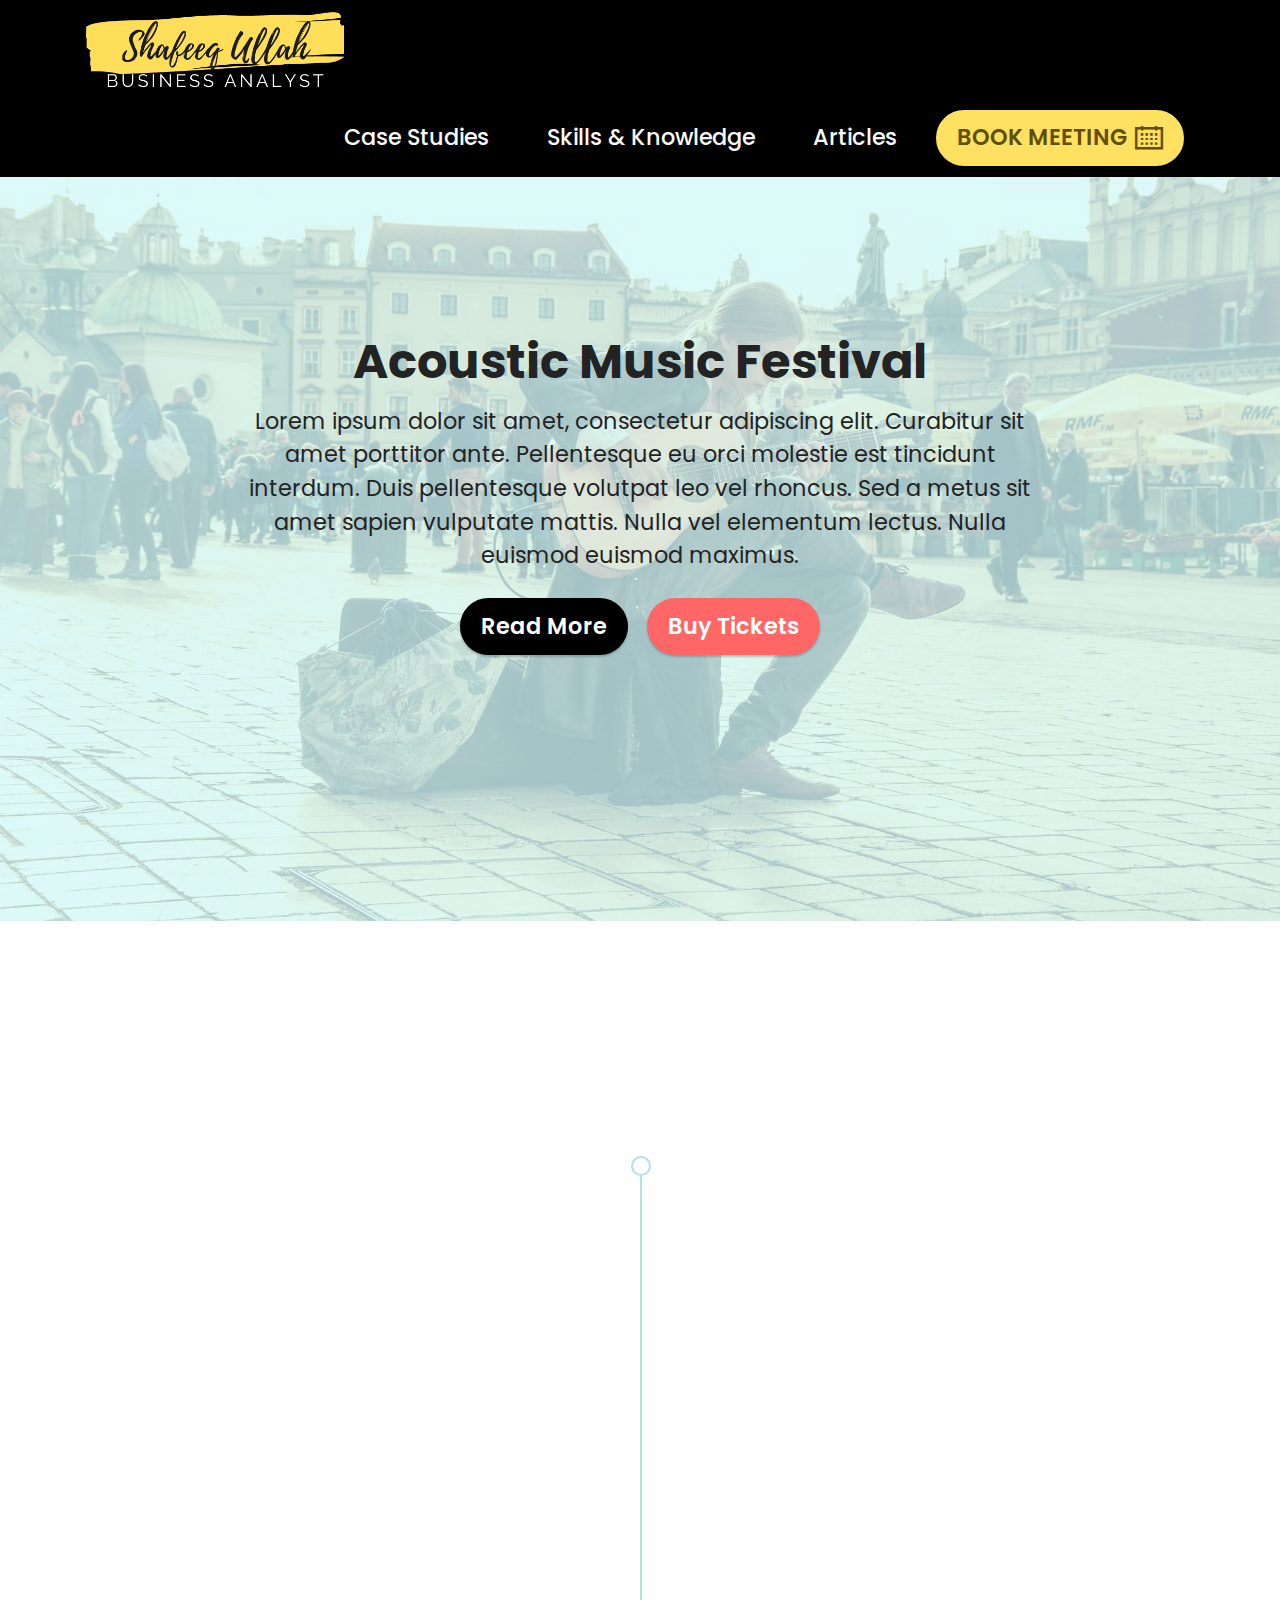
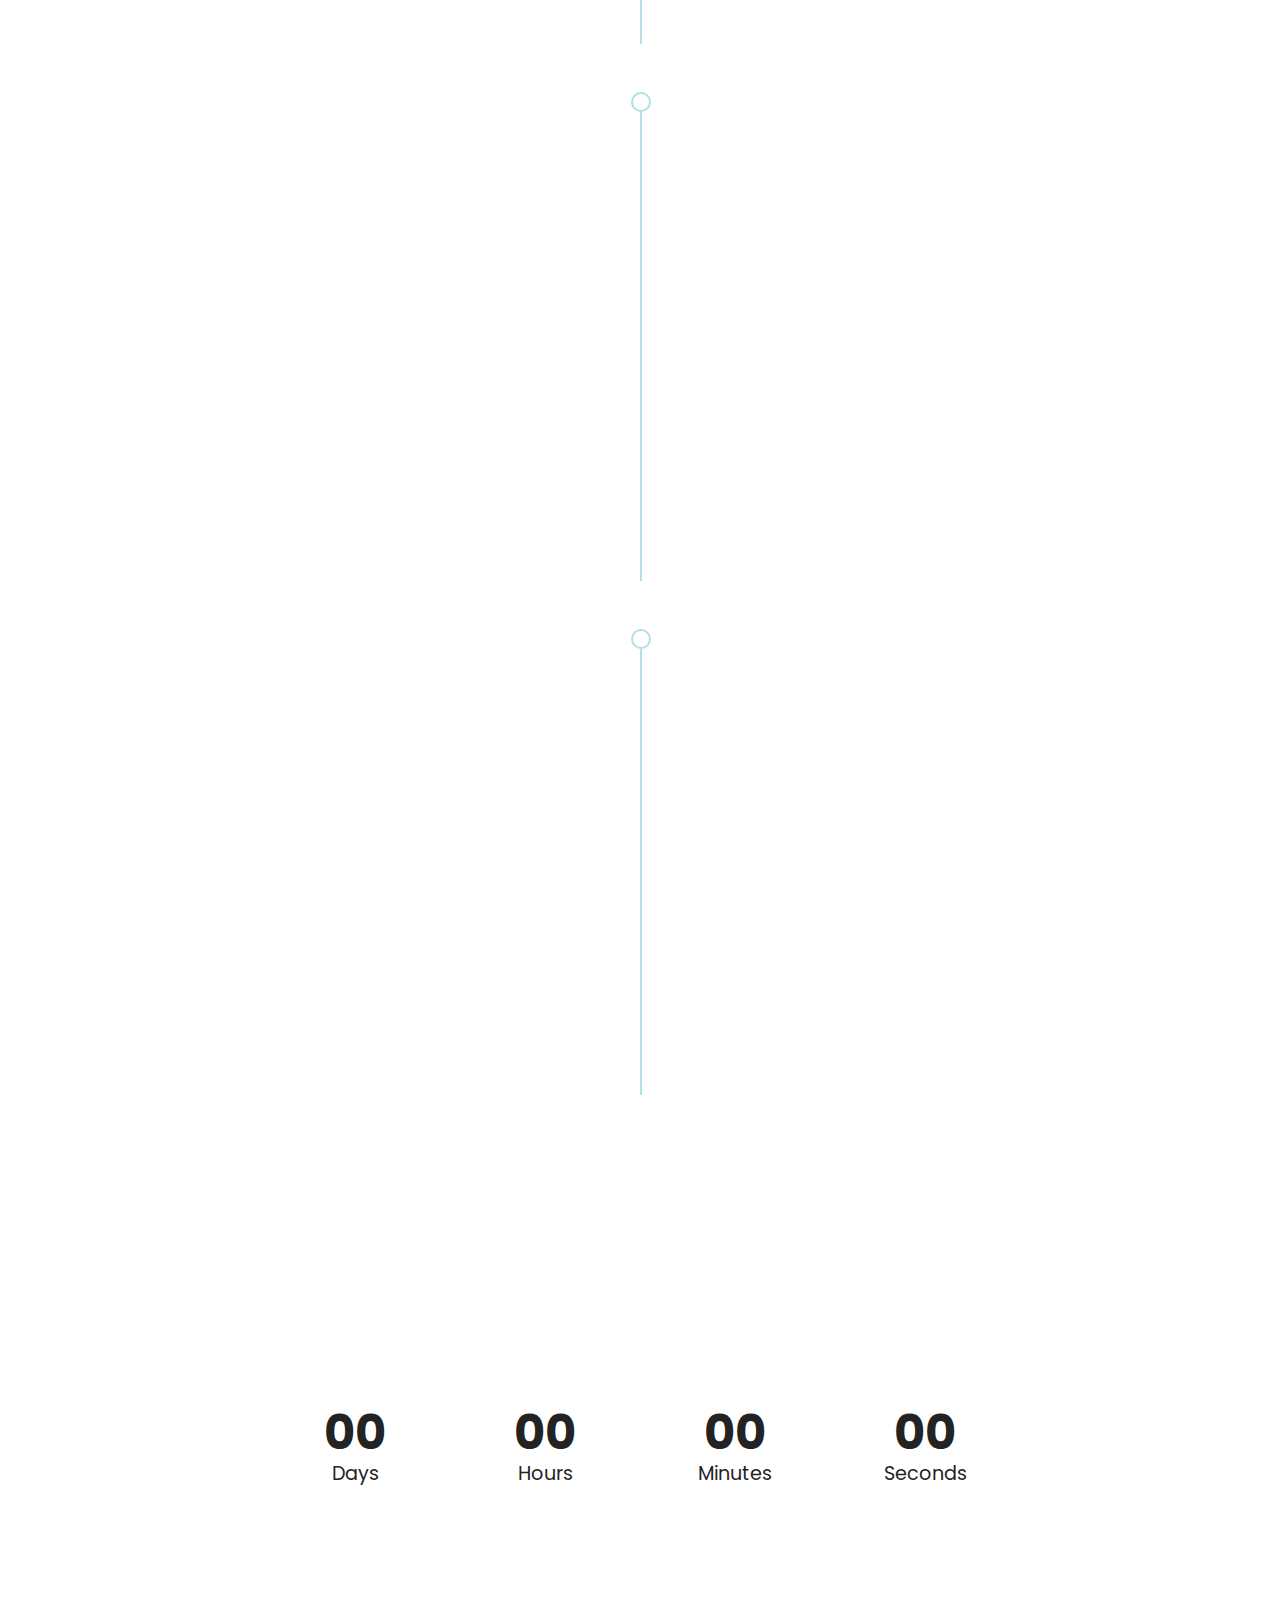
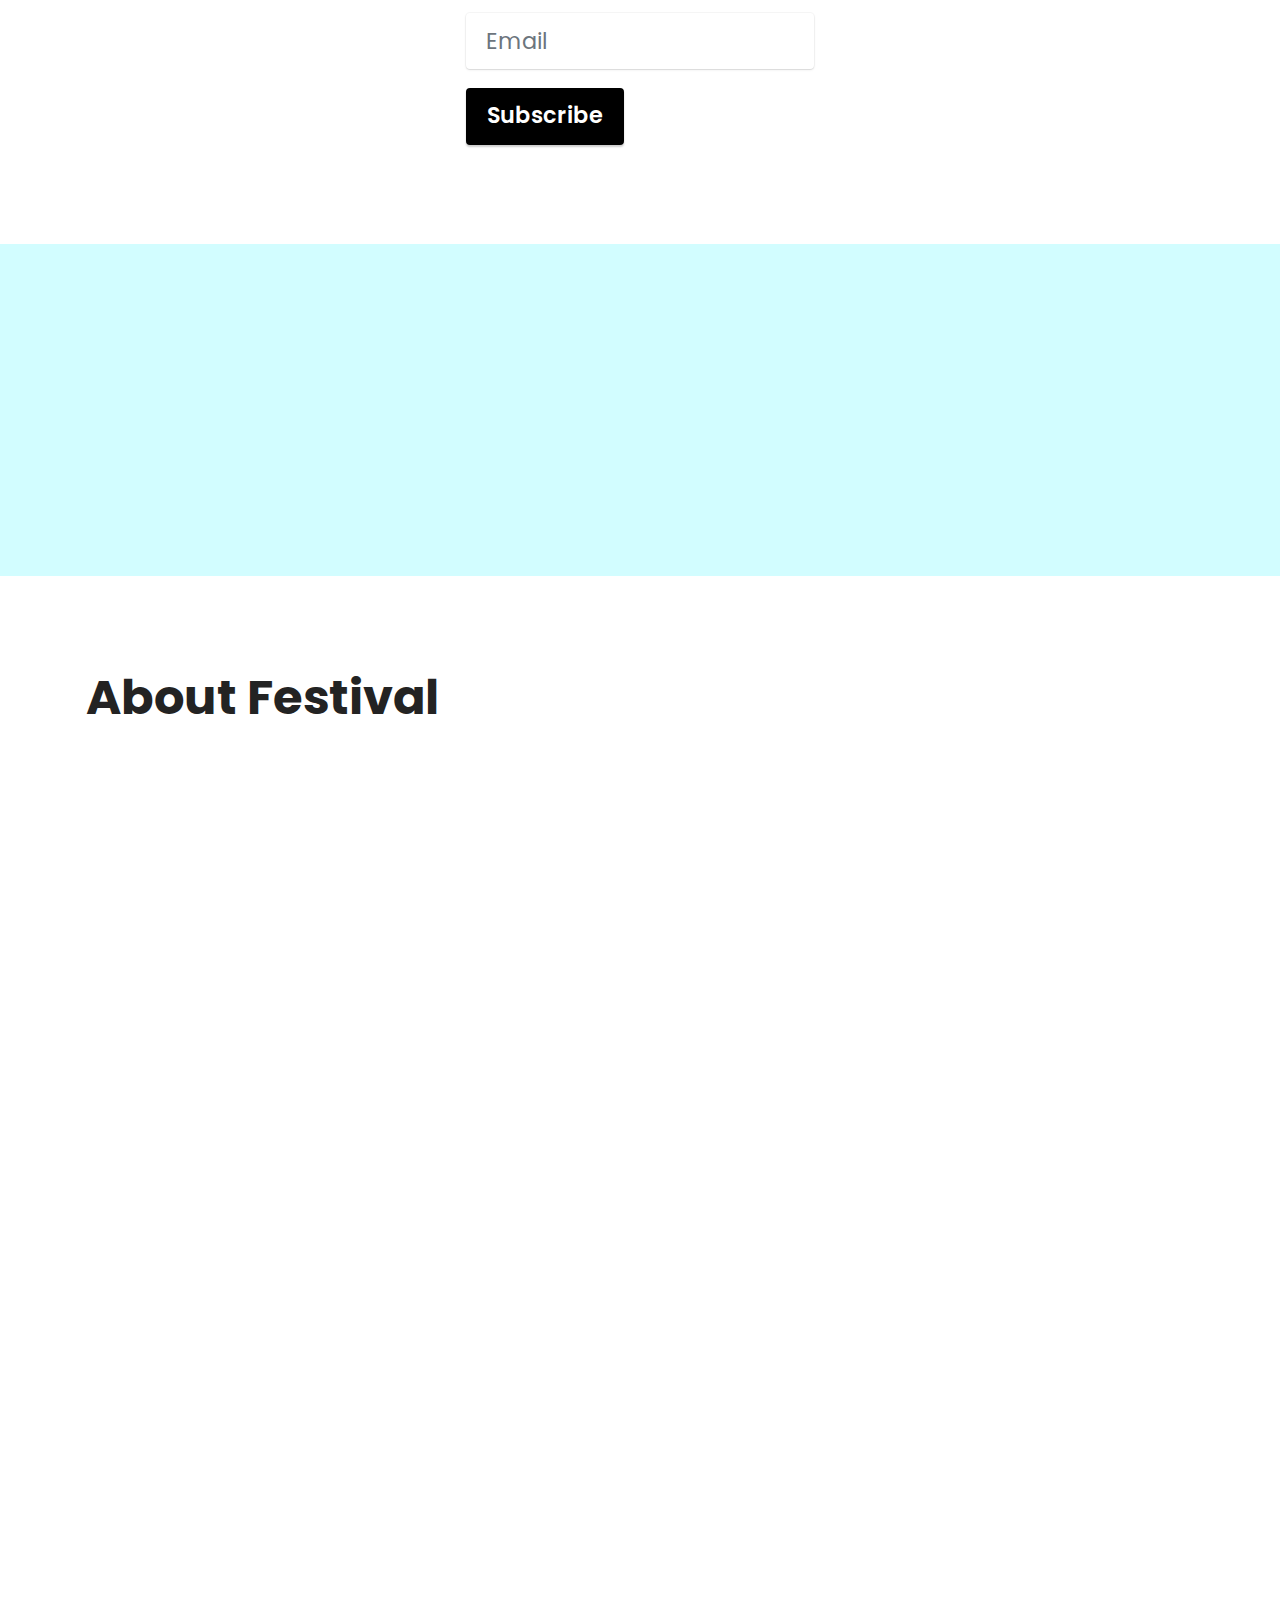
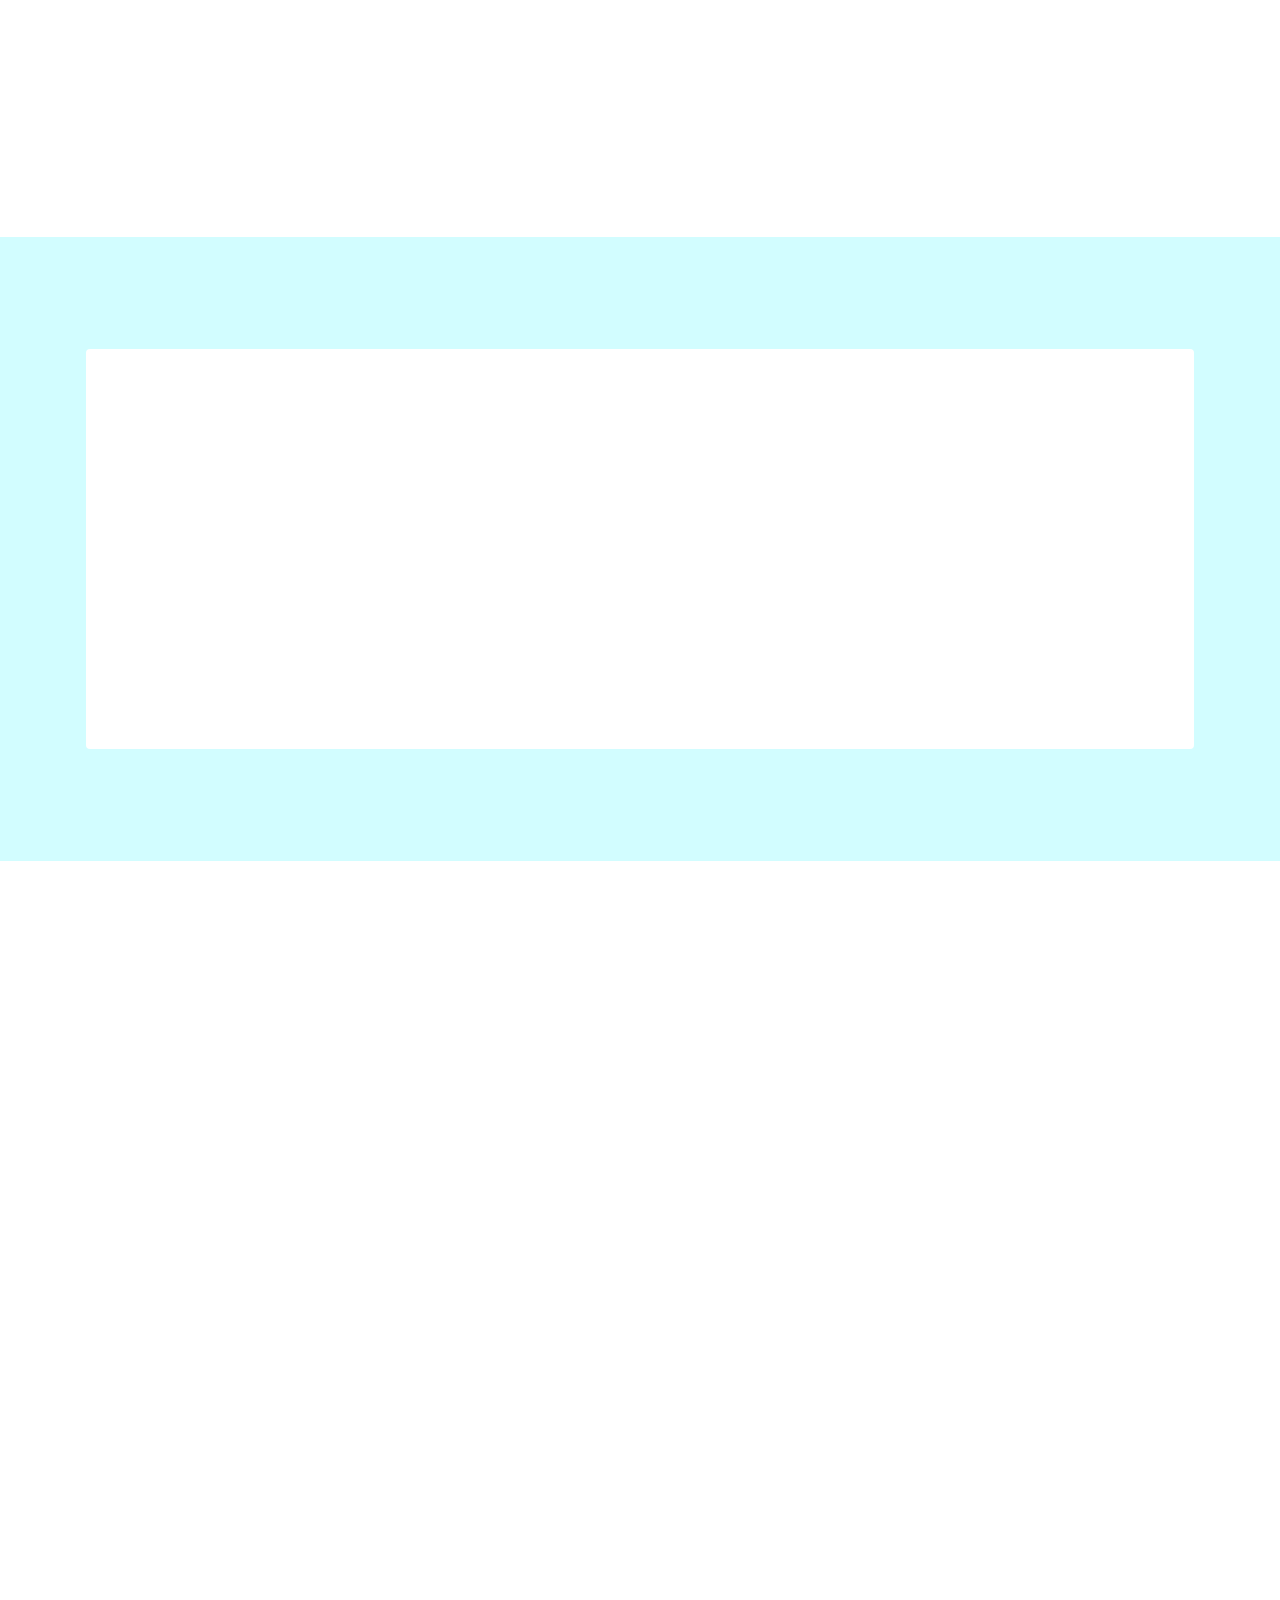
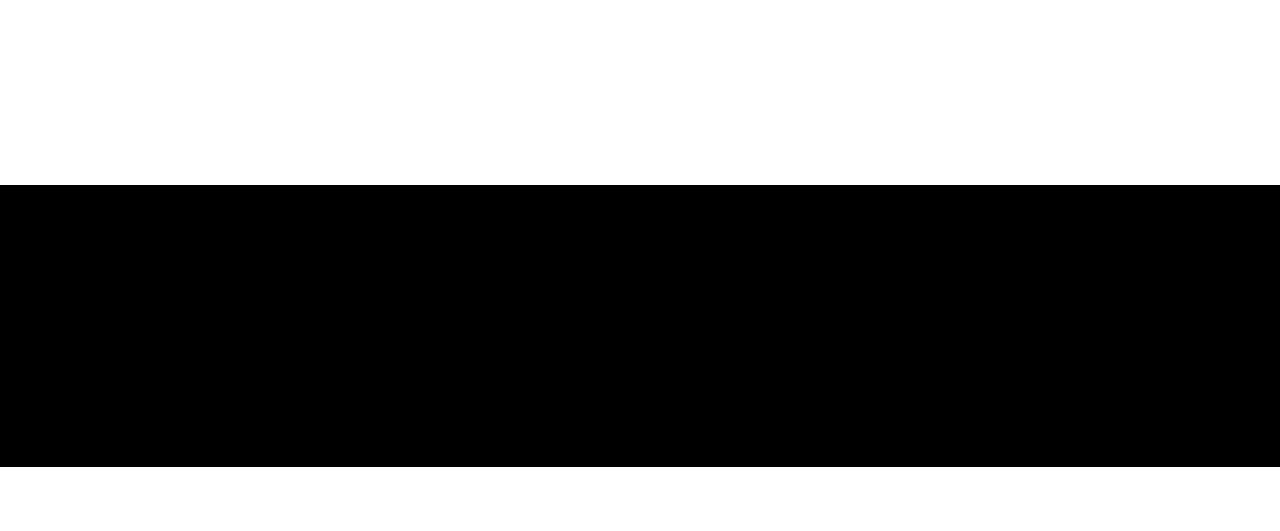
==== Articles.html @ f5b304b1 "create github pages" ====
<!DOCTYPE html>
<html  >
<head>
  <!-- Site made with Mobirise Website Builder v5.6.8, https://mobirise.com -->
  <meta charset="UTF-8">
  <meta http-equiv="X-UA-Compatible" content="IE=edge">
  <meta name="generator" content="Mobirise v5.6.8, mobirise.com">
  <meta name="twitter:card" content="summary_large_image"/>
  <meta name="twitter:image:src" content="">
  <meta property="og:image" content="">
  <meta name="twitter:title" content="Articles">
  <meta name="viewport" content="width=device-width, initial-scale=1, minimum-scale=1">
  <link rel="shortcut icon" href="assets/images/shafeeq-ullah-8.png" type="image/x-icon">
  <meta name="description" content="">
  
  
  <title>Articles</title>
  <link rel="stylesheet" href="assets/web/assets/mobirise-icons2/mobirise2.css">
  <link rel="stylesheet" href="assets/bootstrap/css/bootstrap.min.css">
  <link rel="stylesheet" href="assets/bootstrap/css/bootstrap-grid.min.css">
  <link rel="stylesheet" href="assets/bootstrap/css/bootstrap-reboot.min.css">
  <link rel="stylesheet" href="assets/animatecss/animate.css">
  <link rel="stylesheet" href="assets/socicon/css/styles.css">
  <link rel="stylesheet" href="assets/dropdown/css/style.css">
  <link rel="stylesheet" href="assets/theme/css/style.css">
  <link rel="preload" href="https://fonts.googleapis.com/css?family=Poppins:100,100i,200,200i,300,300i,400,400i,500,500i,600,600i,700,700i,800,800i,900,900i&display=swap" as="style" onload="this.onload=null;this.rel='stylesheet'">
  <noscript><link rel="stylesheet" href="https://fonts.googleapis.com/css?family=Poppins:100,100i,200,200i,300,300i,400,400i,500,500i,600,600i,700,700i,800,800i,900,900i&display=swap"></noscript>
  <link rel="preload" as="style" href="assets/mobirise/css/mbr-additional.css"><link rel="stylesheet" href="assets/mobirise/css/mbr-additional.css" type="text/css">
  
  
  
  
</head>
<body>
  
  <section data-bs-version="5.1" class="menu menu2 cid-tdlVaLHoB5" once="menu" id="menu2-j">
    
    <nav class="navbar navbar-dropdown navbar-fixed-top navbar-expand-lg">
        <div class="container">
            <div class="navbar-brand">
                <span class="navbar-logo">
                    <a href="http://www.shafeequllah.com">
                        <img src="assets/images/shafeeq-ullah-8.png" alt="Mobirise Website Builder" style="height: 5rem;">
                    </a>
                </span>
                
            </div>
            <button class="navbar-toggler" type="button" data-toggle="collapse" data-bs-toggle="collapse" data-target="#navbarSupportedContent" data-bs-target="#navbarSupportedContent" aria-controls="navbarNavAltMarkup" aria-expanded="false" aria-label="Toggle navigation">
                <div class="hamburger">
                    <span></span>
                    <span></span>
                    <span></span>
                    <span></span>
                </div>
            </button>
            <div class="collapse navbar-collapse" id="navbarSupportedContent">
                <ul class="navbar-nav nav-dropdown" data-app-modern-menu="true"><li class="nav-item"><a class="nav-link link text-white text-primary display-4" href="index.html#gallery4-7">Case Studies</a></li><li class="nav-item"><a class="nav-link link text-white text-primary display-4" href="index.html#features1-1i">Skills &amp; Knowledge</a></li><li class="nav-item"><a class="nav-link link text-white text-primary display-4" href="Articles.html" target="_blank">Articles</a></li></ul>
                
                <div class="navbar-buttons mbr-section-btn"><a class="btn btn-warning display-4" href="https://calendly.com/shafeeqmarketing21/email-marketing-discussion" target="_blank"><span class="mobi-mbri mobi-mbri-calendar mbr-iconfont mbr-iconfont-btn"></span>
                        BOOK MEETING</a></div>
            </div>
        </div>
    </nav>
</section>

<section data-bs-version="5.1" class="header9 cid-sFHoAfPmXB" id="header9-1">

    

    <div class="mbr-overlay" style="opacity: 0.7; background-color: rgb(210, 253, 255);"></div>

    <div class="text-center container">
        <div class="row justify-content-center">
            <div class="col-md-12 col-lg-9">
                <h1 class="mbr-section-title mbr-fonts-style mb-3 display-1"><strong>Acoustic Music Festival</strong></h1>
                <p class="mbr-text mbr-fonts-style display-4">
                    Lorem ipsum dolor sit amet, consectetur adipiscing elit. Curabitur sit amet porttitor ante. Pellentesque eu orci molestie est tincidunt interdum. Duis pellentesque volutpat leo vel rhoncus. Sed a metus sit amet sapien vulputate mattis. Nulla vel elementum lectus. Nulla euismod euismod maximus.</p>
                <div class="mbr-section-btn mt-3"><a class="btn btn-primary display-4" href="https://mobiri.se">Read More</a>
                    <a class="btn btn-secondary display-4" href="https://mobiri.se">Buy Tickets</a></div>
            </div>
        </div>
    </div>
</section>

<section data-bs-version="5.1" class="timeline3 cid-sFHr5fwP9J" id="timeline3-4">
    
    
    <div class="container">
        <div class="mbr-section-head">
            <h3 class="mbr-section-title mbr-fonts-style align-center mb-0 display-2">
                <strong>Festival Timeline</strong>
            </h3>
            
        </div>
        <div class="timelines-container mt-4">
            <div class="row timeline-element first-separline mb-5">
                <div class="timeline-date col-12">
                    <div class="timeline-date-wrapper">
                        <p class="mbr-timeline-date display-7">
                            23 April 2025</p>
                    </div>
                </div>
                <span class="iconBackground"></span>
                <div class="col-12 col-md-6">
                    <div class="image-wrapper">
                        <img src="assets/images/mbr-4.jpg" alt="Mobirise Website Builder" title="">
                    </div>
                </div>
                <div class="col-12 col-md-6">
                    <div class="timeline-text-wrapper">
                        <h4 class="mbr-timeline-title mbr-fonts-style mb-0 display-5"><strong>Listening to Participants</strong></h4>
                        <p class="mbr-text mbr-fonts-style mt-3 mb-0 display-7">
                            Lorem ipsum dolor sit amet, consectetur adipiscing elit. Curabitur sit amet porttitor ante. Pellentesque eu orci molestie est tincidunt interdum. Duis pellentesque volutpat leo vel rhoncus. Sed a metus sit amet sapien vulputate mattis. Nulla vel elementum lectus. Nulla euismod euismod maximus.
                        </p>
                    </div>
                </div>
            </div>
            <div class="row timeline-element first-separline mb-5">
                <div class="timeline-date col-12">
                    <div class="timeline-date-wrapper">
                        <p class="mbr-timeline-date display-7">
                            23 April 2025</p>
                    </div>
                </div>
                <span class="iconBackground"></span>
                <div class="col-12 col-md-6">
                    <div class="image-wrapper">
                        <img src="assets/images/mbr-6.jpg" alt="Mobirise Website Builder" title="">
                    </div>
                </div>
                <div class="col-12 col-md-6">
                    <div class="timeline-text-wrapper">
                        <h4 class="mbr-timeline-title mbr-fonts-style mb-0 display-5"><strong>Solo Performances</strong></h4>
                        <p class="mbr-text mbr-fonts-style mt-3 mb-0 display-7">
                            Lorem ipsum dolor sit amet, consectetur adipiscing elit. Curabitur sit amet porttitor ante. Pellentesque eu orci molestie est tincidunt interdum. Duis pellentesque volutpat leo vel rhoncus. Sed a metus sit amet sapien vulputate mattis. Nulla vel elementum lectus. Nulla euismod euismod maximus.
                        </p>
                    </div>
                </div>
            </div>
            <div class="row timeline-element first-separline mb-5">
                <div class="timeline-date col-12">
                    <div class="timeline-date-wrapper">
                        <p class="mbr-timeline-date display-7">
                            23 April 2025</p>
                    </div>
                </div>
                <span class="iconBackground"></span>
                <div class="col-12 col-md-6">
                    <div class="image-wrapper">
                        <img src="assets/images/mbr-3.jpg" alt="Mobirise Website Builder" title="">
                    </div>
                </div>
                <div class="col-12 col-md-6">
                    <div class="timeline-text-wrapper">
                        <h4 class="mbr-timeline-title mbr-fonts-style mb-0 display-5"><strong>Final Concert</strong></h4>
                        <p class="mbr-text mbr-fonts-style mt-3 mb-0 display-7">Lorem ipsum dolor sit amet, consectetur adipiscing elit. Curabitur sit amet porttitor ante. Pellentesque eu orci molestie est tincidunt interdum. Duis pellentesque volutpat leo vel rhoncus. Sed a metus sit amet sapien vulputate mattis. Nulla vel elementum lectus. Nulla euismod euismod maximus.<br></p>
                    </div>
                </div>
            </div>
            
            
            
            
            
            
            
            
            
        </div>
    </div>
</section>

<section data-bs-version="5.1" class="countdown1 cid-sFHtEv8xMy" id="countdown1-7">
    
    
    <div class="container">
        <div class="row justify-content-center">
            <div class="col-lg-8">
                <h3 class="mbr-section-title mb-5 align-center mbr-fonts-style display-2">
                    <strong>Festival Coming Soon</strong>
                </h3>
                <h4 class="mbr-section-subtitle mb-5 align-center mbr-fonts-style display-7">Lorem ipsum dolor sit amet, consectetur adipiscing elit. Curabitur sit amet porttitor ante. Pellentesque eu orci molestie est tincidunt interdum. Duis pellentesque volutpat leo vel rhoncus. Sed a metus sit amet sapien vulputate mattis. Nulla vel elementum lectus.</h4>
                <div class="countdown-cont align-center mb-5">
                    <div class="daysCountdown col-xs-3 col-sm-3 col-md-3" title="Days"></div>
                    <div class="hoursCountdown col-xs-3 col-sm-3 col-md-3" title="Hours"></div>
                    <div class="minutesCountdown col-xs-3 col-sm-3 col-md-3" title="Minutes"></div>
                    <div class="secondsCountdown col-xs-3 col-sm-3 col-md-3" title="Seconds"></div>
                    <div class="countdown" data-due-date="2021/01/01"></div>
                </div>
                <p class="mbr-text mb-5 align-center mbr-fonts-style display-7">
                    Subscribe to find out when we launch.
                </p>
            </div>
        </div>
        <div class="row">
            <div class="col-lg-4 mx-auto mbr-form" data-form-type="formoid">
                <form action="https://mobirise.eu/" method="POST" class="mbr-form form-with-styler" data-form-title="Form Name"><input type="hidden" name="email" data-form-email="true" value="e9PiyvgMJYii1pxmEa96u+VeJDMTFx/iMtRoscMwtZPFS1JhWQNPxsSRHlh1W7cHPwX62mhCr0kZkLPw9pdTJ8koLGp00KZ0a5bfPwn2ITKAYFS4GDNt2PjyJujTj+pr">
                    <div class="row">
                        <div hidden="hidden" data-form-alert="" class="alert alert-success col-12">Thanks for filling out the form!</div>
                        <div hidden="hidden" data-form-alert-danger="" class="alert alert-danger col-12">Oops...! some problem!</div>
                    </div>
                    <div class="dragArea row">
                        <div class="col form-group" data-for="email">
                            <input type="text" name="email" placeholder="Email" data-form-field="email" class="form-control" required="required" value="" id="email-countdown1-7">
                        </div>
                        <div class="mbr-section-btn">
                            <button type="submit" class="btn btn-primary display-4">Subscribe</button>
                        </div>
                    </div>
                </form>
            </div>
        </div>
    </div>
</section>

<section data-bs-version="5.1" class="social1 cid-sFHrCR0OHz" id="share1-5">
    
    
    

    <div class="container">
        <div class="row">
            <div class="col-12">
                <h3 class="mbr-section-title mb-3 align-center mbr-fonts-style display-2">
                    <strong>Share this Page!</strong>
                </h3>
                <div>
                    <div class="mbr-social-likes align-center">
                        <span class="btn btn-social socicon-bg-facebook facebook m-2">
                            <i class="socicon socicon-facebook"></i>
                        </span>
                        <span class="btn btn-social twitter socicon-bg-twitter m-2">
                            <i class="socicon socicon-twitter"></i>
                        </span>
                        <span class="btn btn-social vkontakte socicon-bg-vkontakte m-2">
                            <i class="socicon socicon-vkontakte"></i>
                        </span>
                        <span class="btn btn-social odnoklassniki socicon-bg-odnoklassniki m-2">
                            <i class="socicon socicon-odnoklassniki"></i>
                        </span>
                        <span class="btn btn-social pinterest socicon-bg-pinterest m-2">
                            <i class="socicon socicon-pinterest"></i>
                        </span>
                        <span class="btn btn-social mailru socicon-bg-mail m-2">
                            <i class="socicon socicon-mail"></i>
                        </span>
                    </div>
                </div>
            </div>
        </div>
    </div>
</section>

<section data-bs-version="5.1" class="features18 cid-sFHvmoQ5Jg" id="features19-e">

    

    
    <div class="container">
        <div class="row justify-content-center">
            <div class="card col-12 col-lg">
                <div class="card-wrapper">
                    <h6 class="card-title mbr-fonts-style mb-4 display-2"><strong>About Festival</strong></h6>
                    <p class="mbr-text mbr-fonts-style display-7">Lorem ipsum dolor sit amet, consectetur adipiscing elit. Curabitur sit amet porttitor ante. Pellentesque eu orci molestie est tincidunt interdum. Duis pellentesque volutpat leo vel rhoncus. Sed a metus sit amet sapien vulputate mattis. Nulla vel elementum lectus. Nulla euismod euismod maximus. Praesent porttitor mauris arcu, vitae porttitor ipsum ultricies in. Etiam lacinia faucibus arcu, et volutpat metus pretium eu. Nullam nisl mauris, porta convallis dictum quis, tincidunt id orci. Duis ut ultrices nisl. Phasellus rhoncus suscipit leo nec sollicitudin. Curabitur feugiat blandit mauris, at efficitur massa lacinia vel. Integer turpis lacus, dictum nec commodo vitae, iaculis ac turpis.
<br>
<br>Vestibulum tincidunt, dolor in tincidunt vestibulum, ipsum arcu lacinia enim, nec tristique lacus odio ac mauris. In congue vitae ex et aliquam. Quisque viverra id ante a aliquam. Mauris accumsan dolor sed dui scelerisque, sed vulputate ex mattis. Fusce tellus magna, vehicula sed porta id, rhoncus at urna. Donec tempor mattis arcu, sit amet lacinia nisi porta vel. Nam fermentum orci quis leo luctus, a efficitur leo ullamcorper. Mauris semper maximus fermentum. Cras pharetra turpis eu ultricies placerat. Nulla sed mauris posuere, pharetra tellus id, mattis sem. Pellentesque habitant morbi tristique senectus et netus et malesuada fames ac turpis egestas. Vestibulum nec pharetra dolor, eu mattis nisi. Nullam ultrices arcu vitae risus tempor elementum.</p>
                    <div class="mbr-section-btn"><a class="btn btn-primary display-4" href="https://mobiri.se">Read More</a></div>
                </div>
            </div>
            <div class="col-12 col-lg-6">
                <div class="image-wrapper">
                    <img src="assets/images/mbr.jpg" alt="Mobirise Website Builder">
                </div>
            </div>
        </div>
    </div>
</section>

<section data-bs-version="5.1" class="content15 cid-sFHuaHz0Qy" id="content15-b">

    

    
    <div class="container">
        <div class="row justify-content-center">
            <div class="card col-md-12 col-lg-12">
                <div class="card-wrapper">
                    <div class="card-box align-left">
                        <h4 class="card-title mbr-fonts-style mbr-white mb-3 display-5"><strong>Requirements for Participants</strong></h4>
                        <p class="mbr-text mbr-fonts-style display-7">Lorem ipsum dolor sit amet, consectetur adipiscing elit. Curabitur sit amet porttitor ante. Pellentesque eu orci molestie est tincidunt interdum. Duis pellentesque volutpat leo vel rhoncus. Sed a metus sit amet sapien vulputate mattis. Nulla vel elementum lectus. Nulla euismod euismod maximus. Praesent porttitor mauris arcu, vitae porttitor ipsum ultricies in. Etiam lacinia faucibus arcu, et volutpat metus pretium eu. Nullam nisl mauris, porta convallis dictum quis, tincidunt id orci. Duis ut ultrices nisl. Phasellus rhoncus suscipit leo nec sollicitudin. Curabitur feugiat blandit mauris, at efficitur massa lacinia vel. Integer turpis lacus, dictum nec commodo vitae, iaculis ac turpis.</p>
                        
                    </div>
                </div>
            </div>
        </div>
    </div>
</section>

<section data-bs-version="5.1" class="video1 cid-sFHujWGouW" id="video1-d">
    
    
    <div class="align-center container">
        <div class="mbr-section-head">
            <h4 class="mbr-section-title mbr-fonts-style mb-0 display-2">
                <strong>View Video About Festival</strong></h4>
            <h5 class="mbr-section-subtitle mbr-fonts-style mb-0 mt-2 display-7">Lorem ipsum dolor sit amet, consectetur adipiscing elit. Curabitur sit amet porttitor ante.</h5>
        </div>
        <div class="row justify-content-center mt-4">
            <div class="col-12 col-lg-10">
                <div class="box">
                    <div class="mbr-media show-modal align-center" data-modal=".modalWindow">
                        <img src="assets/images/mbr-3.jpg" alt="Mobirise Website Builder">
                        <div class="icon-wrap">
                            <a class="text-primary" href="#"><span class="mbr-iconfont socicon-youtube socicon"></span></a>
                        </div>
                    </div>
                </div>
            </div>
        </div>
    </div>
    <div>
        <div class="modalWindow" style="display: none;">
            <div class="modalWindow-container">
                <div class="modalWindow-video-container">
                    <div class="modalWindow-video">
                        <iframe width="100%" height="100%" frameborder="0" allowfullscreen="1" data-src="https://www.youtube.com/watch?v=VA8PzkQa8d8"></iframe>
                    </div>
                    <a class="close" role="button" data-dismiss="modal" data-bs-dismiss="modal">
                        <span aria-hidden="true" class="mbr-iconfont mobi-mbri-close mobi-mbri closeModal"></span>
                        <span class="sr-only visually-hidden">Close</span>
                    </a>
                </div>
            </div>
        </div>
    </div>
</section>

<section data-bs-version="5.1" class="image3 cid-tdlVt5IQRm" id="image3-m">
    

    
    

    <div class="container">
        <div class="row justify-content-center">
            <div class="col-12 col-lg-4">
                <div class="image-wrapper">
                    <img src="assets/images/shafeeq-ullah-8.png" alt="Mobirise Website Builder">
                    
                </div>
            </div>
        </div>
    </div>
</section>

<section data-bs-version="5.1" class="footer3 cid-tdlVD5Eomv" once="footers" id="footer3-q">

    

    

    <div class="container-fluid">
        <div class="row align-center mbr-white">
            <div class="row row-links">
                <ul class="foot-menu">
                    
                    
                    
                    
                    
                <li class="foot-menu-item mbr-fonts-style display-7">About me</li><li class="foot-menu-item mbr-fonts-style display-7">Skills &amp; Knowledge</li><li class="foot-menu-item mbr-fonts-style display-7">Case Studies</li><li class="foot-menu-item mbr-fonts-style display-7">Testimonials&nbsp;</li><li class="foot-menu-item mbr-fonts-style display-7">Connect with me</li><li class="foot-menu-item mbr-fonts-style display-7"></li></ul>
            </div>
            <div class="row social-row">
                <div class="social-list align-right pb-2">
                    
                    
                    
                    
                    
                    
                <div class="soc-item">
                        <a href="https://www.linkedin.com/in/shafeequllah" target="_blank">
                            <span class="mbr-iconfont mbr-iconfont-social socicon-linkedin socicon"></span>
                        </a>
                    </div><div class="soc-item">
                        <a href="mailto:shafeeqmarketing21@gmail.com">
                            <span class="mbr-iconfont mbr-iconfont-social socicon-mail socicon"></span>
                        </a>
                    </div><div class="soc-item">
                        <a href="https://www.youtube.com/c/mobirise" target="_blank">
                            <span class="mbr-iconfont mbr-iconfont-social socicon-youtube socicon"></span>
                        </a>
                    </div></div>
            </div>
            <div class="row row-copirayt">
                <p class="mbr-text mb-0 mbr-fonts-style mbr-white align-center display-7">
                    © Copyright 2022 Shafeeq Ullah. All Rights Reserved.
                </p>
            </div>
        </div>
    </div>
</section><section class="display-7" style="padding: 0;align-items: center;justify-content: center;flex-wrap: wrap;    align-content: center;display: flex;position: relative;height: 4rem;"><a href="https://mobiri.se/" style="flex: 1 1;height: 4rem;position: absolute;width: 100%;z-index: 1;"><img alt="" style="height: 4rem;" src="[data-uri]"></a><p style="margin: 0;text-align: center;" class="display-7">Created with Mobirise &#8204;</p><a style="z-index:1" href="https://mobirise.com/html-builder.html">Free HTML Page Generator</a></section><script src="assets/bootstrap/js/bootstrap.bundle.min.js"></script>  <script src="assets/smoothscroll/smooth-scroll.js"></script>  <script src="assets/ytplayer/index.js"></script>  <script src="assets/countdown/countdown.js"></script>  <script src="assets/sociallikes/social-likes.js"></script>  <script src="assets/playervimeo/vimeo_player.js"></script>  <script src="assets/dropdown/js/navbar-dropdown.js"></script>  <script src="assets/theme/js/script.js"></script>  <script src="assets/formoid/formoid.min.js"></script>  
  
  
  <input name="animation" type="hidden">
  </body>
</html>
---- assets/web/assets/mobirise-icons2/mobirise2.css ----
@font-face {
  font-family: 'Moririse2';
  font-display: swap;
  src:  url('mobirise2.eot?f2bix4');
  src:  url('mobirise2.eot?f2bix4#iefix') format('embedded-opentype'),
    url('mobirise2.ttf?f2bix4') format('truetype'),
    url('mobirise2.woff?f2bix4') format('woff'),
    url('mobirise2.svg?f2bix4#mobirise2') format('svg');
  font-weight: normal;
  font-style: normal;
}

[class^="mobi-"], [class*=" mobi-"] {
  /* use !important to prevent issues with browser extensions that change fonts */
  font-family: 'Moririse2' !important;
  speak: none;
  font-style: normal;
  font-weight: normal;
  font-variant: normal;
  text-transform: none;
  line-height: 1;

  /* Better Font Rendering =========== */
  -webkit-font-smoothing: antialiased;
  -moz-osx-font-smoothing: grayscale;
}

.mobi-mbri-add-submenu:before {
  content: "\e900";
}
.mobi-mbri-alert:before {
  content: "\e901";
}
.mobi-mbri-align-center:before {
  content: "\e902";
}
.mobi-mbri-align-justify:before {
  content: "\e903";
}
.mobi-mbri-align-left:before {
  content: "\e904";
}
.mobi-mbri-align-right:before {
  content: "\e905";
}
.mobi-mbri-android:before {
  content: "\e906";
}
.mobi-mbri-apple:before {
  content: "\e907";
}
.mobi-mbri-arrow-down:before {
  content: "\e908";
}
.mobi-mbri-arrow-next:before {
  content: "\e909";
}
.mobi-mbri-arrow-prev:before {
  content: "\e90a";
}
.mobi-mbri-arrow-up:before {
  content: "\e90b";
}
.mobi-mbri-bold:before {
  content: "\e90c";
}
.mobi-mbri-bookmark:before {
  content: "\e90d";
}
.mobi-mbri-bootstrap:before {
  content: "\e90e";
}
.mobi-mbri-briefcase:before {
  content: "\e90f";
}
.mobi-mbri-browse:before {
  content: "\e910";
}
.mobi-mbri-bulleted-list:before {
  content: "\e911";
}
.mobi-mbri-calendar:before {
  content: "\e912";
}
.mobi-mbri-camera:before {
  content: "\e913";
}
.mobi-mbri-cart-add:before {
  content: "\e914";
}
.mobi-mbri-cart-full:before {
  content: "\e915";
}
.mobi-mbri-cash:before {
  content: "\e916";
}
.mobi-mbri-change-style:before {
  content: "\e917";
}
.mobi-mbri-chat:before {
  content: "\e918";
}
.mobi-mbri-clock:before {
  content: "\e919";
}
.mobi-mbri-close:before {
  content: "\e91a";
}
.mobi-mbri-cloud:before {
  content: "\e91b";
}
.mobi-mbri-code:before {
  content: "\e91c";
}
.mobi-mbri-contact-form:before {
  content: "\e91d";
}
.mobi-mbri-credit-card:before {
  content: "\e91e";
}
.mobi-mbri-cursor-click:before {
  content: "\e91f";
}
.mobi-mbri-cust-feedback:before {
  content: "\e920";
}
.mobi-mbri-database:before {
  content: "\e921";
}
.mobi-mbri-delivery:before {
  content: "\e922";
}
.mobi-mbri-desktop:before {
  content: "\e923";
}
.mobi-mbri-devices:before {
  content: "\e924";
}
.mobi-mbri-down:before {
  content: "\e925";
}
.mobi-mbri-download-2:before {
  content: "\e926";
}
.mobi-mbri-download:before {
  content: "\e927";
}
.mobi-mbri-drag-n-drop-2:before {
  content: "\e928";
}
.mobi-mbri-drag-n-drop:before {
  content: "\e929";
}
.mobi-mbri-edit-2:before {
  content: "\e92a";
}
.mobi-mbri-edit:before {
  content: "\e92b";
}
.mobi-mbri-error:before {
  content: "\e92c";
}
.mobi-mbri-extension:before {
  content: "\e92d";
}
.mobi-mbri-features:before {
  content: "\e92e";
}
.mobi-mbri-file:before {
  content: "\e92f";
}
.mobi-mbri-flag:before {
  content: "\e930";
}
.mobi-mbri-folder:before {
  content: "\e931";
}
.mobi-mbri-gift:before {
  content: "\e932";
}
.mobi-mbri-github:before {
  content: "\e933";
}
.mobi-mbri-globe-2:before {
  content: "\e934";
}
.mobi-mbri-globe:before {
  content: "\e935";
}
.mobi-mbri-growing-chart:before {
  content: "\e936";
}
.mobi-mbri-hearth:before {
  content: "\e937";
}
.mobi-mbri-help:before {
  content: "\e938";
}
.mobi-mbri-home:before {
  content: "\e939";
}
.mobi-mbri-hot-cup:before {
  content: "\e93a";
}
.mobi-mbri-idea:before {
  content: "\e93b";
}
.mobi-mbri-image-gallery:before {
  content: "\e93c";
}
.mobi-mbri-image-slider:before {
  content: "\e93d";
}
.mobi-mbri-info:before {
  content: "\e93e";
}
.mobi-mbri-italic:before {
  content: "\e93f";
}
.mobi-mbri-key:before {
  content: "\e940";
}
.mobi-mbri-laptop:before {
  content: "\e941";
}
.mobi-mbri-layers:before {
  content: "\e942";
}
.mobi-mbri-left-right:before {
  content: "\e943";
}
.mobi-mbri-left:before {
  content: "\e944";
}
.mobi-mbri-letter:before {
  content: "\e945";
}
.mobi-mbri-like:before {
  content: "\e946";
}
.mobi-mbri-link:before {
  content: "\e947";
}
.mobi-mbri-lock:before {
  content: "\e948";
}
.mobi-mbri-login:before {
  content: "\e949";
}
.mobi-mbri-logout:before {
  content: "\e94a";
}
.mobi-mbri-magic-stick:before {
  content: "\e94b";
}
.mobi-mbri-map-pin:before {
  content: "\e94c";
}
.mobi-mbri-menu:before {
  content: "\e94d";
}
.mobi-mbri-mobile-2:before {
  content: "\e94e";
}
.mobi-mbri-mobile-horizontal:before {
  content: "\e94f";
}
.mobi-mbri-mobile:before {
  content: "\e950";
}
.mobi-mbri-mobirise:before {
  content: "\e951";
}
.mobi-mbri-more-horizontal:before {
  content: "\e952";
}
.mobi-mbri-more-vertical:before {
  content: "\e953";
}
.mobi-mbri-music:before {
  content: "\e954";
}
.mobi-mbri-new-file:before {
  content: "\e955";
}
.mobi-mbri-numbered-list:before {
  content: "\e956";
}
.mobi-mbri-opened-folder:before {
  content: "\e957";
}
.mobi-mbri-pages:before {
  content: "\e958";
}
.mobi-mbri-paper-plane:before {
  content: "\e959";
}
.mobi-mbri-paperclip:before {
  content: "\e95a";
}
.mobi-mbri-phone:before {
  content: "\e95b";
}
.mobi-mbri-photo:before {
  content: "\e95c";
}
.mobi-mbri-photos:before {
  content: "\e95d";
}
.mobi-mbri-pin:before {
  content: "\e95e";
}
.mobi-mbri-play:before {
  content: "\e95f";
}
.mobi-mbri-plus:before {
  content: "\e960";
}
.mobi-mbri-preview:before {
  content: "\e961";
}
.mobi-mbri-print:before {
  content: "\e962";
}
.mobi-mbri-protect:before {
  content: "\e963";
}
.mobi-mbri-question:before {
  content: "\e964";
}
.mobi-mbri-quote-left:before {
  content: "\e965";
}
.mobi-mbri-quote-right:before {
  content: "\e966";
}
.mobi-mbri-redo:before {
  content: "\e967";
}
.mobi-mbri-refresh:before {
  content: "\e968";
}
.mobi-mbri-responsive-2:before {
  content: "\e969";
}
.mobi-mbri-responsive:before {
  content: "\e96a";
}
.mobi-mbri-right:before {
  content: "\e96b";
}
.mobi-mbri-rocket:before {
  content: "\e96c";
}
.mobi-mbri-sad-face:before {
  content: "\e96d";
}
.mobi-mbri-sale:before {
  content: "\e96e";
}
.mobi-mbri-save:before {
  content: "\e96f";
}
.mobi-mbri-search:before {
  content: "\e970";
}
.mobi-mbri-setting-2:before {
  content: "\e971";
}
.mobi-mbri-setting-3:before {
  content: "\e972";
}
.mobi-mbri-setting:before {
  content: "\e973";
}
.mobi-mbri-share:before {
  content: "\e974";
}
.mobi-mbri-shopping-bag:before {
  content: "\e975";
}
.mobi-mbri-shopping-basket:before {
  content: "\e976";
}
.mobi-mbri-shopping-cart:before {
  content: "\e977";
}
.mobi-mbri-sites:before {
  content: "\e978";
}
.mobi-mbri-smile-face:before {
  content: "\e979";
}
.mobi-mbri-speed:before {
  content: "\e97a";
}
.mobi-mbri-star:before {
  content: "\e97b";
}
.mobi-mbri-success:before {
  content: "\e97c";
}
.mobi-mbri-sun:before {
  content: "\e97d";
}
.mobi-mbri-sun2:before {
  content: "\e97e";
}
.mobi-mbri-tablet-vertical:before {
  content: "\e97f";
}
.mobi-mbri-tablet:before {
  content: "\e980";
}
.mobi-mbri-target:before {
  content: "\e981";
}
.mobi-mbri-timer:before {
  content: "\e982";
}
.mobi-mbri-to-ftp:before {
  content: "\e983";
}
.mobi-mbri-to-local-drive:before {
  content: "\e984";
}
.mobi-mbri-touch-swipe:before {
  content: "\e985";
}
.mobi-mbri-touch:before {
  content: "\e986";
}
.mobi-mbri-trash:before {
  content: "\e987";
}
.mobi-mbri-underline:before {
  content: "\e988";
}
.mobi-mbri-undo:before {
  content: "\e989";
}
.mobi-mbri-unlink:before {
  content: "\e98a";
}
.mobi-mbri-unlock:before {
  content: "\e98b";
}
.mobi-mbri-up-down:before {
  content: "\e98c";
}
.mobi-mbri-up:before {
  content: "\e98d";
}
.mobi-mbri-update:before {
  content: "\e98e";
}
.mobi-mbri-upload-2:before {
  content: "\e98f";
}
.mobi-mbri-upload:before {
  content: "\e990";
}
.mobi-mbri-user-2:before {
  content: "\e991";
}
.mobi-mbri-user:before {
  content: "\e992";
}
.mobi-mbri-users:before {
  content: "\e993";
}
.mobi-mbri-video-play:before {
  content: "\e994";
}
.mobi-mbri-video:before {
  content: "\e995";
}
.mobi-mbri-watch:before {
  content: "\e996";
}
.mobi-mbri-website-theme-2:before {
  content: "\e997";
}
.mobi-mbri-website-theme:before {
  content: "\e998";
}
.mobi-mbri-wifi:before {
  content: "\e999";
}
.mobi-mbri-windows:before {
  content: "\e99a";
}
.mobi-mbri-zoom-in:before {
  content: "\e99b";
}
.mobi-mbri-zoom-out:before {
  content: "\e99c";
}
---- assets/socicon/css/styles.css ----
@charset "UTF-8";

@font-face {
  font-family: 'Socicon';
  src:  url('../fonts/socicon.eot');
  src:  url('../fonts/socicon.eot?#iefix') format('embedded-opentype'),
    url('../fonts/socicon.woff2') format('woff2'),
    url('../fonts/socicon.ttf') format('truetype'),
    url('../fonts/socicon.woff') format('woff'),
    url('../fonts/socicon.svg#socicon') format('svg');
  font-weight: normal;
  font-style: normal;
  font-display: swap;
}

[data-icon]:before {
  font-family: "socicon" !important;
  content: attr(data-icon);
  font-style: normal !important;
  font-weight: normal !important;
  font-variant: normal !important;
  text-transform: none !important;
  speak: none;
  line-height: 1;
  -webkit-font-smoothing: antialiased;
  -moz-osx-font-smoothing: grayscale;
}

[class^="socicon-"], [class*=" socicon-"] {
  /* use !important to prevent issues with browser extensions that change fonts */
  font-family: 'Socicon' !important;
  speak: none;
  font-style: normal;
  font-weight: normal;
  font-variant: normal;
  text-transform: none;
  line-height: 1;

  /* Better Font Rendering =========== */
  -webkit-font-smoothing: antialiased;
  -moz-osx-font-smoothing: grayscale;
}

.socicon-eitaa:before {
  content: "\e97c";
}
.socicon-soroush:before {
  content: "\e97d";
}
.socicon-bale:before {
  content: "\e97e";
}
.socicon-zazzle:before {
  content: "\e97b";
}
.socicon-society6:before {
  content: "\e97a";
}
.socicon-redbubble:before {
  content: "\e979";
}
.socicon-avvo:before {
  content: "\e978";
}
.socicon-stitcher:before {
  content: "\e977";
}
.socicon-googlehangouts:before {
  content: "\e974";
}
.socicon-dlive:before {
  content: "\e975";
}
.socicon-vsco:before {
  content: "\e976";
}
.socicon-flipboard:before {
  content: "\e973";
}
.socicon-ubuntu:before {
  content: "\e958";
}
.socicon-artstation:before {
  content: "\e959";
}
.socicon-invision:before {
  content: "\e95a";
}
.socicon-torial:before {
  content: "\e95b";
}
.socicon-collectorz:before {
  content: "\e95c";
}
.socicon-seenthis:before {
  content: "\e95d";
}
.socicon-googleplaymusic:before {
  content: "\e95e";
}
.socicon-debian:before {
  content: "\e95f";
}
.socicon-filmfreeway:before {
  content: "\e960";
}
.socicon-gnome:before {
  content: "\e961";
}
.socicon-itchio:before {
  content: "\e962";
}
.socicon-jamendo:before {
  content: "\e963";
}
.socicon-mix:before {
  content: "\e964";
}
.socicon-sharepoint:before {
  content: "\e965";
}
.socicon-tinder:before {
  content: "\e966";
}
.socicon-windguru:before {
  content: "\e967";
}
.socicon-cdbaby:before {
  content: "\e968";
}
.socicon-elementaryos:before {
  content: "\e969";
}
.socicon-stage32:before {
  content: "\e96a";
}
.socicon-tiktok:before {
  content: "\e96b";
}
.socicon-gitter:before {
  content: "\e96c";
}
.socicon-letterboxd:before {
  content: "\e96d";
}
.socicon-threema:before {
  content: "\e96e";
}
.socicon-splice:before {
  content: "\e96f";
}
.socicon-metapop:before {
  content: "\e970";
}
.socicon-naver:before {
  content: "\e971";
}
.socicon-remote:before {
  content: "\e972";
}
.socicon-internet:before {
  content: "\e957";
}
.socicon-moddb:before {
  content: "\e94b";
}
.socicon-indiedb:before {
  content: "\e94c";
}
.socicon-traxsource:before {
  content: "\e94d";
}
.socicon-gamefor:before {
  content: "\e94e";
}
.socicon-pixiv:before {
  content: "\e94f";
}
.socicon-myanimelist:before {
  content: "\e950";
}
.socicon-blackberry:before {
  content: "\e951";
}
.socicon-wickr:before {
  content: "\e952";
}
.socicon-spip:before {
  content: "\e953";
}
.socicon-napster:before {
  content: "\e954";
}
.socicon-beatport:before {
  content: "\e955";
}
.socicon-hackerone:before {
  content: "\e956";
}
.socicon-hackernews:before {
  content: "\e946";
}
.socicon-smashwords:before {
  content: "\e947";
}
.socicon-kobo:before {
  content: "\e948";
}
.socicon-bookbub:before {
  content: "\e949";
}
.socicon-mailru:before {
  content: "\e94a";
}
.socicon-gitlab:before {
  content: "\e945";
}
.socicon-instructables:before {
  content: "\e944";
}
.socicon-portfolio:before {
  content: "\e943";
}
.socicon-codered:before {
  content: "\e940";
}
.socicon-origin:before {
  content: "\e941";
}
.socicon-nextdoor:before {
  content: "\e942";
}
.socicon-udemy:before {
  content: "\e93f";
}
.socicon-livemaster:before {
  content: "\e93e";
}
.socicon-crunchbase:before {
  content: "\e93b";
}
.socicon-homefy:before {
  content: "\e93c";
}
.socicon-calendly:before {
  content: "\e93d";
}
.socicon-realtor:before {
  content: "\e90f";
}
.socicon-tidal:before {
  content: "\e910";
}
.socicon-qobuz:before {
  content: "\e911";
}
.socicon-natgeo:before {
  content: "\e912";
}
.socicon-mastodon:before {
  content: "\e913";
}
.socicon-unsplash:before {
  content: "\e914";
}
.socicon-homeadvisor:before {
  content: "\e915";
}
.socicon-angieslist:before {
  content: "\e916";
}
.socicon-codepen:before {
  content: "\e917";
}
.socicon-slack:before {
  content: "\e918";
}
.socicon-openaigym:before {
  content: "\e919";
}
.socicon-logmein:before {
  content: "\e91a";
}
.socicon-fiverr:before {
  content: "\e91b";
}
.socicon-gotomeeting:before {
  content: "\e91c";
}
.socicon-aliexpress:before {
  content: "\e91d";
}
.socicon-guru:before {
  content: "\e91e";
}
.socicon-appstore:before {
  content: "\e91f";
}
.socicon-homes:before {
  content: "\e920";
}
.socicon-zoom:before {
  content: "\e921";
}
.socicon-alibaba:before {
  content: "\e922";
}
.socicon-craigslist:before {
  content: "\e923";
}
.socicon-wix:before {
  content: "\e924";
}
.socicon-redfin:before {
  content: "\e925";
}
.socicon-googlecalendar:before {
  content: "\e926";
}
.socicon-shopify:before {
  content: "\e927";
}
.socicon-freelancer:before {
  content: "\e928";
}
.socicon-seedrs:before {
  content: "\e929";
}
.socicon-bing:before {
  content: "\e92a";
}
.socicon-doodle:before {
  content: "\e92b";
}
.socicon-bonanza:before {
  content: "\e92c";
}
.socicon-squarespace:before {
  content: "\e92d";
}
.socicon-toptal:before {
  content: "\e92e";
}
.socicon-gust:before {
  content: "\e92f";
}
.socicon-ask:before {
  content: "\e930";
}
.socicon-trulia:before {
  content: "\e931";
}
.socicon-loomly:before {
  content: "\e932";
}
.socicon-ghost:before {
  content: "\e933";
}
.socicon-upwork:before {
  content: "\e934";
}
.socicon-fundable:before {
  content: "\e935";
}
.socicon-booking:before {
  content: "\e936";
}
.socicon-googlemaps:before {
  content: "\e937";
}
.socicon-zillow:before {
  content: "\e938";
}
.socicon-niconico:before {
  content: "\e939";
}
.socicon-toneden:before {
  content: "\e93a";
}
.socicon-augment:before {
  content: "\e908";
}
.socicon-bitbucket:before {
  content: "\e909";
}
.socicon-fyuse:before {
  content: "\e90a";
}
.socicon-yt-gaming:before {
  content: "\e90b";
}
.socicon-sketchfab:before {
  content: "\e90c";
}
.socicon-mobcrush:before {
  content: "\e90d";
}
.socicon-microsoft:before {
  content: "\e90e";
}
.socicon-pandora:before {
  content: "\e907";
}
.socicon-messenger:before {
  content: "\e906";
}
.socicon-gamewisp:before {
  content: "\e905";
}
.socicon-bloglovin:before {
  content: "\e904";
}
.socicon-tunein:before {
  content: "\e903";
}
.socicon-gamejolt:before {
  content: "\e901";
}
.socicon-trello:before {
  content: "\e902";
}
.socicon-spreadshirt:before {
  content: "\e900";
}
.socicon-500px:before {
  content: "\e000";
}
.socicon-8tracks:before {
  content: "\e001";
}
.socicon-airbnb:before {
  content: "\e002";
}
.socicon-alliance:before {
  content: "\e003";
}
.socicon-amazon:before {
  content: "\e004";
}
.socicon-amplement:before {
  content: "\e005";
}
.socicon-android:before {
  content: "\e006";
}
.socicon-angellist:before {
  content: "\e007";
}
.socicon-apple:before {
  content: "\e008";
}
.socicon-appnet:before {
  content: "\e009";
}
.socicon-baidu:before {
  content: "\e00a";
}
.socicon-bandcamp:before {
  content: "\e00b";
}
.socicon-battlenet:before {
  content: "\e00c";
}
.socicon-mixer:before {
  content: "\e00d";
}
.socicon-bebee:before {
  content: "\e00e";
}
.socicon-bebo:before {
  content: "\e00f";
}
.socicon-behance:before {
  content: "\e010";
}
.socicon-blizzard:before {
  content: "\e011";
}
.socicon-blogger:before {
  content: "\e012";
}
.socicon-buffer:before {
  content: "\e013";
}
.socicon-chrome:before {
  content: "\e014";
}
.socicon-coderwall:before {
  content: "\e015";
}
.socicon-curse:before {
  content: "\e016";
}
.socicon-dailymotion:before {
  content: "\e017";
}
.socicon-deezer:before {
  content: "\e018";
}
.socicon-delicious:before {
  content: "\e019";
}
.socicon-deviantart:before {
  content: "\e01a";
}
.socicon-diablo:before {
  content: "\e01b";
}
.socicon-digg:before {
  content: "\e01c";
}
.socicon-discord:before {
  content: "\e01d";
}
.socicon-disqus:before {
  content: "\e01e";
}
.socicon-douban:before {
  content: "\e01f";
}
.socicon-draugiem:before {
  content: "\e020";
}
.socicon-dribbble:before {
  content: "\e021";
}
.socicon-drupal:before {
  content: "\e022";
}
.socicon-ebay:before {
  content: "\e023";
}
.socicon-ello:before {
  content: "\e024";
}
.socicon-endomodo:before {
  content: "\e025";
}
.socicon-envato:before {
  content: "\e026";
}
.socicon-etsy:before {
  content: "\e027";
}
.socicon-facebook:before {
  content: "\e028";
}
.socicon-feedburner:before {
  content: "\e029";
}
.socicon-filmweb:before {
  content: "\e02a";
}
.socicon-firefox:before {
  content: "\e02b";
}
.socicon-flattr:before {
  content: "\e02c";
}
.socicon-flickr:before {
  content: "\e02d";
}
.socicon-formulr:before {
  content: "\e02e";
}
.socicon-forrst:before {
  content: "\e02f";
}
.socicon-foursquare:before {
  content: "\e030";
}
.socicon-friendfeed:before {
  content: "\e031";
}
.socicon-github:before {
  content: "\e032";
}
.socicon-goodreads:before {
  content: "\e033";
}
.socicon-google:before {
  content: "\e034";
}
.socicon-googlescholar:before {
  content: "\e035";
}
.socicon-googlegroups:before {
  content: "\e036";
}
.socicon-googlephotos:before {
  content: "\e037";
}
.socicon-googleplus:before {
  content: "\e038";
}
.socicon-grooveshark:before {
  content: "\e039";
}
.socicon-hackerrank:before {
  content: "\e03a";
}
.socicon-hearthstone:before {
  content: "\e03b";
}
.socicon-hellocoton:before {
  content: "\e03c";
}
.socicon-heroes:before {
  content: "\e03d";
}
.socicon-smashcast:before {
  content: "\e03e";
}
.socicon-horde:before {
  content: "\e03f";
}
.socicon-houzz:before {
  content: "\e040";
}
.socicon-icq:before {
  content: "\e041";
}
.socicon-identica:before {
  content: "\e042";
}
.socicon-imdb:before {
  content: "\e043";
}
.socicon-instagram:before {
  content: "\e044";
}
.socicon-issuu:before {
  content: "\e045";
}
.socicon-istock:before {
  content: "\e046";
}
.socicon-itunes:before {
  content: "\e047";
}
.socicon-keybase:before {
  content: "\e048";
}
.socicon-lanyrd:before {
  content: "\e049";
}
.socicon-lastfm:before {
  content: "\e04a";
}
.socicon-line:before {
  content: "\e04b";
}
.socicon-linkedin:before {
  content: "\e04c";
}
.socicon-livejournal:before {
  content: "\e04d";
}
.socicon-lyft:before {
  content: "\e04e";
}
.socicon-macos:before {
  content: "\e04f";
}
.socicon-mail:before {
  content: "\e050";
}
.socicon-medium:before {
  content: "\e051";
}
.socicon-meetup:before {
  content: "\e052";
}
.socicon-mixcloud:before {
  content: "\e053";
}
.socicon-modelmayhem:before {
  content: "\e054";
}
.socicon-mumble:before {
  content: "\e055";
}
.socicon-myspace:before {
  content: "\e056";
}
.socicon-newsvine:before {
  content: "\e057";
}
.socicon-nintendo:before {
  content: "\e058";
}
.socicon-npm:before {
  content: "\e059";
}
.socicon-odnoklassniki:before {
  content: "\e05a";
}
.socicon-openid:before {
  content: "\e05b";
}
.socicon-opera:before {
  content: "\e05c";
}
.socicon-outlook:before {
  content: "\e05d";
}
.socicon-overwatch:before {
  content: "\e05e";
}
.socicon-patreon:before {
  content: "\e05f";
}
.socicon-paypal:before {
  content: "\e060";
}
.socicon-periscope:before {
  content: "\e061";
}
.socicon-persona:before {
  content: "\e062";
}
.socicon-pinterest:before {
  content: "\e063";
}
.socicon-play:before {
  content: "\e064";
}
.socicon-player:before {
  content: "\e065";
}
.socicon-playstation:before {
  content: "\e066";
}
.socicon-pocket:before {
  content: "\e067";
}
.socicon-qq:before {
  content: "\e068";
}
.socicon-quora:before {
  content: "\e069";
}
.socicon-raidcall:before {
  content: "\e06a";
}
.socicon-ravelry:before {
  content: "\e06b";
}
.socicon-reddit:before {
  content: "\e06c";
}
.socicon-renren:before {
  content: "\e06d";
}
.socicon-researchgate:before {
  content: "\e06e";
}
.socicon-residentadvisor:before {
  content: "\e06f";
}
.socicon-reverbnation:before {
  content: "\e070";
}
.socicon-rss:before {
  content: "\e071";
}
.socicon-sharethis:before {
  content: "\e072";
}
.socicon-skype:before {
  content: "\e073";
}
.socicon-slideshare:before {
  content: "\e074";
}
.socicon-smugmug:before {
  content: "\e075";
}
.socicon-snapchat:before {
  content: "\e076";
}
.socicon-songkick:before {
  content: "\e077";
}
.socicon-soundcloud:before {
  content: "\e078";
}
.socicon-spotify:before {
  content: "\e079";
}
.socicon-stackexchange:before {
  content: "\e07a";
}
.socicon-stackoverflow:before {
  content: "\e07b";
}
.socicon-starcraft:before {
  content: "\e07c";
}
.socicon-stayfriends:before {
  content: "\e07d";
}
.socicon-steam:before {
  content: "\e07e";
}
.socicon-storehouse:before {
  content: "\e07f";
}
.socicon-strava:before {
  content: "\e080";
}
.socicon-streamjar:before {
  content: "\e081";
}
.socicon-stumbleupon:before {
  content: "\e082";
}
.socicon-swarm:before {
  content: "\e083";
}
.socicon-teamspeak:before {
  content: "\e084";
}
.socicon-teamviewer:before {
  content: "\e085";
}
.socicon-technorati:before {
  content: "\e086";
}
.socicon-telegram:before {
  content: "\e087";
}
.socicon-tripadvisor:before {
  content: "\e088";
}
.socicon-tripit:before {
  content: "\e089";
}
.socicon-triplej:before {
  content: "\e08a";
}
.socicon-tumblr:before {
  content: "\e08b";
}
.socicon-twitch:before {
  content: "\e08c";
}
.socicon-twitter:before {
  content: "\e08d";
}
.socicon-uber:before {
  content: "\e08e";
}
.socicon-ventrilo:before {
  content: "\e08f";
}
.socicon-viadeo:before {
  content: "\e090";
}
.socicon-viber:before {
  content: "\e091";
}
.socicon-viewbug:before {
  content: "\e092";
}
.socicon-vimeo:before {
  content: "\e093";
}
.socicon-vine:before {
  content: "\e094";
}
.socicon-vkontakte:before {
  content: "\e095";
}
.socicon-warcraft:before {
  content: "\e096";
}
.socicon-wechat:before {
  content: "\e097";
}
.socicon-weibo:before {
  content: "\e098";
}
.socicon-whatsapp:before {
  content: "\e099";
}
.socicon-wikipedia:before {
  content: "\e09a";
}
.socicon-windows:before {
  content: "\e09b";
}
.socicon-wordpress:before {
  content: "\e09c";
}
.socicon-wykop:before {
  content: "\e09d";
}
.socicon-xbox:before {
  content: "\e09e";
}
.socicon-xing:before {
  content: "\e09f";
}
.socicon-yahoo:before {
  content: "\e0a0";
}
.socicon-yammer:before {
  content: "\e0a1";
}
.socicon-yandex:before {
  content: "\e0a2";
}
.socicon-yelp:before {
  content: "\e0a3";
}
.socicon-younow:before {
  content: "\e0a4";
}
.socicon-youtube:before {
  content: "\e0a5";
}
.socicon-zapier:before {
  content: "\e0a6";
}
.socicon-zerply:before {
  content: "\e0a7";
}
.socicon-zomato:before {
  content: "\e0a8";
}
.socicon-zynga:before {
  content: "\e0a9";
}
---- assets/dropdown/css/style.css ----
.navbar-dropdown {
  left: 0;
  padding: 0;
  position: absolute;
  right: 0;
  top: 0;
  transition: all 0.45s ease;
  z-index: 1030;
  background: #282828; }
  .navbar-dropdown .navbar-logo {
    margin-right: 0.8rem;
    transition: margin 0.3s ease-in-out;
    vertical-align: middle; }
    .navbar-dropdown .navbar-logo img {
      height: 3.125rem;
      transition: all 0.3s ease-in-out; }
    .navbar-dropdown .navbar-logo.mbr-iconfont {
      font-size: 3.125rem;
      line-height: 3.125rem; }
  .navbar-dropdown .navbar-caption {
    font-weight: 700;
    white-space: normal;
    vertical-align: -4px;
    line-height: 3.125rem !important; }
    .navbar-dropdown .navbar-caption, .navbar-dropdown .navbar-caption:hover {
      color: inherit;
      text-decoration: none; }
  .navbar-dropdown .mbr-iconfont + .navbar-caption {
    vertical-align: -1px; }
  .navbar-dropdown.navbar-fixed-top {
    position: fixed; }
  .navbar-dropdown .navbar-brand span {
    vertical-align: -4px; }
  .navbar-dropdown.bg-color.transparent {
    background: none; }
  .navbar-dropdown.navbar-short .navbar-brand {
    padding: 0.625rem 0; }
    .navbar-dropdown.navbar-short .navbar-brand span {
      vertical-align: -1px; }
  .navbar-dropdown.navbar-short .navbar-caption {
    line-height: 2.375rem !important;
    vertical-align: -2px; }
  .navbar-dropdown.navbar-short .navbar-logo {
    margin-right: 0.5rem; }
    .navbar-dropdown.navbar-short .navbar-logo img {
      height: 2.375rem; }
    .navbar-dropdown.navbar-short .navbar-logo.mbr-iconfont {
      font-size: 2.375rem;
      line-height: 2.375rem; }
  .navbar-dropdown.navbar-short .mbr-table-cell {
    height: 3.625rem; }
  .navbar-dropdown .navbar-close {
    left: 0.6875rem;
    position: fixed;
    top: 0.75rem;
    z-index: 1000; }
  .navbar-dropdown .hamburger-icon {
    content: "";
    display: inline-block;
    vertical-align: middle;
    width: 16px;
    -webkit-box-shadow: 0 -6px 0 1px #282828,0 0 0 1px #282828,0 6px 0 1px #282828;
    -moz-box-shadow: 0 -6px 0 1px #282828,0 0 0 1px #282828,0 6px 0 1px #282828;
    box-shadow: 0 -6px 0 1px #282828,0 0 0 1px #282828,0 6px 0 1px #282828; }

.dropdown-menu .dropdown-toggle[data-toggle="dropdown-submenu"]::after {
  border-bottom: 0.35em solid transparent;
  border-left: 0.35em solid;
  border-right: 0;
  border-top: 0.35em solid transparent;
  margin-left: 0.3rem; }

.dropdown-menu .dropdown-item:focus {
  outline: 0; }

.nav-dropdown {
  font-size: 0.75rem;
  font-weight: 500;
  height: auto !important; }
  .nav-dropdown .nav-btn {
    padding-left: 1rem; }
  .nav-dropdown .link {
    margin: .667em 1.667em;
    font-weight: 500;
    padding: 0;
    transition: color .2s ease-in-out; }
    .nav-dropdown .link.dropdown-toggle {
      margin-right: 2.583em; }
      .nav-dropdown .link.dropdown-toggle::after {
        margin-left: .25rem;
        border-top: 0.35em solid;
        border-right: 0.35em solid transparent;
        border-left: 0.35em solid transparent;
        border-bottom: 0; }
      .nav-dropdown .link.dropdown-toggle[aria-expanded="true"] {
        margin: 0;
        padding: 0.667em 3.263em  0.667em 1.667em; }
  .nav-dropdown .link::after,
  .nav-dropdown .dropdown-item::after {
    color: inherit; }
  .nav-dropdown .btn {
    font-size: 0.75rem;
    font-weight: 700;
    letter-spacing: 0;
    margin-bottom: 0;
    padding-left: 1.25rem;
    padding-right: 1.25rem; }
  .nav-dropdown .dropdown-menu {
    border-radius: 0;
    border: 0;
    left: 0;
    margin: 0;
    padding-bottom: 1.25rem;
    padding-top: 1.25rem;
    position: relative; }
  .nav-dropdown .dropdown-submenu {
    margin-left: 0.125rem;
    top: 0; }
  .nav-dropdown .dropdown-item {
    font-weight: 500;
    line-height: 2;
    padding: 0.3846em 4.615em 0.3846em 1.5385em;
    position: relative;
    transition: color .2s ease-in-out, background-color .2s ease-in-out; }
    .nav-dropdown .dropdown-item::after {
      margin-top: -0.3077em;
      position: absolute;
      right: 1.1538em;
      top: 50%; }
    .nav-dropdown .dropdown-item:focus, .nav-dropdown .dropdown-item:hover {
      background: none; }

@media (max-width: 767px) {
  .nav-dropdown.navbar-toggleable-sm {
    bottom: 0;
    display: none;
    left: 0;
    overflow-x: hidden;
    position: fixed;
    top: 0;
    transform: translateX(-100%);
    -ms-transform: translateX(-100%);
    -webkit-transform: translateX(-100%);
    width: 18.75rem;
    z-index: 999; } }
.nav-dropdown.navbar-toggleable-xl {
  bottom: 0;
  display: none;
  left: 0;
  overflow-x: hidden;
  position: fixed;
  top: 0;
  transform: translateX(-100%);
  -ms-transform: translateX(-100%);
  -webkit-transform: translateX(-100%);
  width: 18.75rem;
  z-index: 999; }

.nav-dropdown-sm {
  display: block !important;
  overflow-x: hidden;
  overflow: auto;
  padding-top: 3.875rem; }
  .nav-dropdown-sm::after {
    content: "";
    display: block;
    height: 3rem;
    width: 100%; }
  .nav-dropdown-sm.collapse.in ~ .navbar-close {
    display: block !important; }
  .nav-dropdown-sm.collapsing, .nav-dropdown-sm.collapse.in {
    transform: translateX(0);
    -ms-transform: translateX(0);
    -webkit-transform: translateX(0);
    transition: all 0.25s ease-out;
    -webkit-transition: all 0.25s ease-out;
    background: #282828; }
  .nav-dropdown-sm.collapsing[aria-expanded="false"] {
    transform: translateX(-100%);
    -ms-transform: translateX(-100%);
    -webkit-transform: translateX(-100%); }
  .nav-dropdown-sm .nav-item {
    display: block;
    margin-left: 0 !important;
    padding-left: 0; }
  .nav-dropdown-sm .link,
  .nav-dropdown-sm .dropdown-item {
    border-top: 1px dotted rgba(255, 255, 255, 0.1);
    font-size: 0.8125rem;
    line-height: 1.6;
    margin: 0 !important;
    padding: 0.875rem 2.4rem 0.875rem 1.5625rem !important;
    position: relative;
    white-space: normal; }
    .nav-dropdown-sm .link:focus, .nav-dropdown-sm .link:hover,
    .nav-dropdown-sm .dropdown-item:focus,
    .nav-dropdown-sm .dropdown-item:hover {
      background: rgba(0, 0, 0, 0.2) !important;
      color: #c0a375; }
  .nav-dropdown-sm .nav-btn {
    position: relative;
    padding: 1.5625rem 1.5625rem 0 1.5625rem; }
    .nav-dropdown-sm .nav-btn::before {
      border-top: 1px dotted rgba(255, 255, 255, 0.1);
      content: "";
      left: 0;
      position: absolute;
      top: 0;
      width: 100%; }
    .nav-dropdown-sm .nav-btn + .nav-btn {
      padding-top: 0.625rem; }
      .nav-dropdown-sm .nav-btn + .nav-btn::before {
        display: none; }
  .nav-dropdown-sm .btn {
    padding: 0.625rem 0; }
  .nav-dropdown-sm .dropdown-toggle[data-toggle="dropdown-submenu"]::after {
    margin-left: .25rem;
    border-top: 0.35em solid;
    border-right: 0.35em solid transparent;
    border-left: 0.35em solid transparent;
    border-bottom: 0; }
  .nav-dropdown-sm .dropdown-toggle[data-toggle="dropdown-submenu"][aria-expanded="true"]::after {
    border-top: 0;
    border-right: 0.35em solid transparent;
    border-left: 0.35em solid transparent;
    border-bottom: 0.35em solid; }
  .nav-dropdown-sm .dropdown-menu {
    margin: 0;
    padding: 0;
    position: relative;
    top: 0;
    left: 0;
    width: 100%;
    border: 0;
    float: none;
    border-radius: 0;
    background: none; }
  .nav-dropdown-sm .dropdown-submenu {
    left: 100%;
    margin-left: 0.125rem;
    margin-top: -1.25rem;
    top: 0; }

.navbar-toggleable-sm .nav-dropdown .dropdown-menu {
  position: absolute; }

.navbar-toggleable-sm .nav-dropdown .dropdown-submenu {
  left: 100%;
  margin-left: 0.125rem;
  margin-top: -1.25rem;
  top: 0; }

.navbar-toggleable-sm.opened .nav-dropdown .dropdown-menu {
  position: relative; }

.navbar-toggleable-sm.opened .nav-dropdown .dropdown-submenu {
  left: 0;
  margin-left: 00rem;
  margin-top: 0rem;
  top: 0; }

.is-builder .nav-dropdown.collapsing {
  transition: none !important; }
---- assets/theme/css/style.css ----
@charset "UTF-8";
section {
  background-color: #ffffff;
}

body {
  font-style: normal;
  line-height: 1.5;
  font-weight: 400;
  color: #232323;
  position: relative;
}

button {
  background-color: transparent;
  border-color: transparent;
}

section,
.container,
.container-fluid {
  position: relative;
  word-wrap: break-word;
}

a.mbr-iconfont:hover {
  text-decoration: none;
}

.article .lead p,
.article .lead ul,
.article .lead ol,
.article .lead pre,
.article .lead blockquote {
  margin-bottom: 0;
}

a {
  font-style: normal;
  font-weight: 400;
  cursor: pointer;
}
a, a:hover {
  text-decoration: none;
}

.mbr-section-title {
  font-style: normal;
  line-height: 1.3;
}

.mbr-section-subtitle {
  line-height: 1.3;
}

.mbr-text {
  font-style: normal;
  line-height: 1.7;
}

h1,
h2,
h3,
h4,
h5,
h6,
.display-1,
.display-2,
.display-4,
.display-5,
.display-7,
span,
p,
a {
  line-height: 1;
  word-break: break-word;
  word-wrap: break-word;
  font-weight: 400;
}

b,
strong {
  font-weight: bold;
}

input:-webkit-autofill, input:-webkit-autofill:hover, input:-webkit-autofill:focus, input:-webkit-autofill:active {
  transition-delay: 9999s;
  -webkit-transition-property: background-color, color;
  transition-property: background-color, color;
}

textarea[type=hidden] {
  display: none;
}

section {
  background-position: 50% 50%;
  background-repeat: no-repeat;
  background-size: cover;
}
section .mbr-background-video,
section .mbr-background-video-preview {
  position: absolute;
  bottom: 0;
  left: 0;
  right: 0;
  top: 0;
}

.hidden {
  visibility: hidden;
}

.mbr-z-index20 {
  z-index: 20;
}

/*! Base colors */
.mbr-white {
  color: #ffffff;
}

.mbr-black {
  color: #111111;
}

.mbr-bg-white {
  background-color: #ffffff;
}

.mbr-bg-black {
  background-color: #000000;
}

/*! Text-aligns */
.align-left {
  text-align: left;
}

.align-center {
  text-align: center;
}

.align-right {
  text-align: right;
}

/*! Font-weight  */
.mbr-light {
  font-weight: 300;
}

.mbr-regular {
  font-weight: 400;
}

.mbr-semibold {
  font-weight: 500;
}

.mbr-bold {
  font-weight: 700;
}

/*! Media  */
.media-content {
  flex-basis: 100%;
}

.media-container-row {
  display: flex;
  flex-direction: row;
  flex-wrap: wrap;
  justify-content: center;
  align-content: center;
  align-items: start;
}
.media-container-row .media-size-item {
  width: 400px;
}

.media-container-column {
  display: flex;
  flex-direction: column;
  flex-wrap: wrap;
  justify-content: center;
  align-content: center;
  align-items: stretch;
}
.media-container-column > * {
  width: 100%;
}

@media (min-width: 992px) {
  .media-container-row {
    flex-wrap: nowrap;
  }
}
figure {
  margin-bottom: 0;
  overflow: hidden;
}

figure[mbr-media-size] {
  transition: width 0.1s;
}

img,
iframe {
  display: block;
  width: 100%;
}

.card {
  background-color: transparent;
  border: none;
}

.card-box {
  width: 100%;
}

.card-img {
  text-align: center;
  flex-shrink: 0;
  -webkit-flex-shrink: 0;
}

.media {
  max-width: 100%;
  margin: 0 auto;
}

.mbr-figure {
  align-self: center;
}

.media-container > div {
  max-width: 100%;
}

.mbr-figure img,
.card-img img {
  width: 100%;
}

@media (max-width: 991px) {
  .media-size-item {
    width: auto !important;
  }

  .media {
    width: auto;
  }

  .mbr-figure {
    width: 100% !important;
  }
}
/*! Buttons */
.mbr-section-btn {
  margin-left: -0.6rem;
  margin-right: -0.6rem;
  font-size: 0;
}

.btn {
  font-weight: 600;
  border-width: 1px;
  font-style: normal;
  margin: 0.6rem 0.6rem;
  white-space: normal;
  transition: all 0.2s ease-in-out;
  display: inline-flex;
  align-items: center;
  justify-content: center;
  word-break: break-word;
}

.btn-sm {
  font-weight: 600;
  letter-spacing: 0px;
  transition: all 0.3s ease-in-out;
}

.btn-md {
  font-weight: 600;
  letter-spacing: 0px;
  transition: all 0.3s ease-in-out;
}

.btn-lg {
  font-weight: 600;
  letter-spacing: 0px;
  transition: all 0.3s ease-in-out;
}

.btn-form {
  margin: 0;
}
.btn-form:hover {
  cursor: pointer;
}

nav .mbr-section-btn {
  margin-left: 0rem;
  margin-right: 0rem;
}

/*! Btn icon margin */
.btn .mbr-iconfont,
.btn.btn-sm .mbr-iconfont {
  order: 1;
  cursor: pointer;
  margin-left: 0.5rem;
  vertical-align: sub;
}

.btn.btn-md .mbr-iconfont,
.btn.btn-md .mbr-iconfont {
  margin-left: 0.8rem;
}

.mbr-regular {
  font-weight: 400;
}

.mbr-semibold {
  font-weight: 500;
}

.mbr-bold {
  font-weight: 700;
}

[type=submit] {
  -webkit-appearance: none;
}

/*! Full-screen */
.mbr-fullscreen .mbr-overlay {
  min-height: 100vh;
}

.mbr-fullscreen {
  display: flex;
  display: -moz-flex;
  display: -ms-flex;
  display: -o-flex;
  align-items: center;
  min-height: 100vh;
  padding-top: 3rem;
  padding-bottom: 3rem;
}

/*! Map */
.map {
  height: 25rem;
  position: relative;
}
.map iframe {
  width: 100%;
  height: 100%;
}

/*! Scroll to top arrow */
.mbr-arrow-up {
  bottom: 25px;
  right: 90px;
  position: fixed;
  text-align: right;
  z-index: 5000;
  color: #ffffff;
  font-size: 22px;
}

.mbr-arrow-up a {
  background: rgba(0, 0, 0, 0.2);
  border-radius: 50%;
  color: #fff;
  display: inline-block;
  height: 60px;
  width: 60px;
  border: 2px solid #fff;
  outline-style: none !important;
  position: relative;
  text-decoration: none;
  transition: all 0.3s ease-in-out;
  cursor: pointer;
  text-align: center;
}
.mbr-arrow-up a:hover {
  background-color: rgba(0, 0, 0, 0.4);
}
.mbr-arrow-up a i {
  line-height: 60px;
}

.mbr-arrow-up-icon {
  display: block;
  color: #fff;
}

.mbr-arrow-up-icon::before {
  content: "›";
  display: inline-block;
  font-family: serif;
  font-size: 22px;
  line-height: 1;
  font-style: normal;
  position: relative;
  top: 6px;
  left: -4px;
  transform: rotate(-90deg);
}

/*! Arrow Down */
.mbr-arrow {
  position: absolute;
  bottom: 45px;
  left: 50%;
  width: 60px;
  height: 60px;
  cursor: pointer;
  background-color: rgba(80, 80, 80, 0.5);
  border-radius: 50%;
  transform: translateX(-50%);
}
@media (max-width: 767px) {
  .mbr-arrow {
    display: none;
  }
}
.mbr-arrow > a {
  display: inline-block;
  text-decoration: none;
  outline-style: none;
  -webkit-animation: arrowdown 1.7s ease-in-out infinite;
          animation: arrowdown 1.7s ease-in-out infinite;
  color: #ffffff;
}
.mbr-arrow > a > i {
  position: absolute;
  top: -2px;
  left: 15px;
  font-size: 2rem;
}

#scrollToTop a i::before {
  content: "";
  position: absolute;
  display: block;
  border-bottom: 2.5px solid #fff;
  border-left: 2.5px solid #fff;
  width: 27.8%;
  height: 27.8%;
  left: 50%;
  top: 51%;
  transform: translateY(-30%) translateX(-50%) rotate(135deg);
}

@keyframes arrowdown {
  0% {
    transform: translateY(0px);
  }
  50% {
    transform: translateY(-5px);
  }
  100% {
    transform: translateY(0px);
  }
}
@-webkit-keyframes arrowdown {
  0% {
    transform: translateY(0px);
  }
  50% {
    transform: translateY(-5px);
  }
  100% {
    transform: translateY(0px);
  }
}
@media (max-width: 500px) {
  .mbr-arrow-up {
    left: 0;
    right: 0;
    text-align: center;
  }
}
/*Gradients animation*/
@keyframes gradient-animation {
  from {
    background-position: 0% 100%;
    -webkit-animation-timing-function: ease-in-out;
            animation-timing-function: ease-in-out;
  }
  to {
    background-position: 100% 0%;
    -webkit-animation-timing-function: ease-in-out;
            animation-timing-function: ease-in-out;
  }
}
@-webkit-keyframes gradient-animation {
  from {
    background-position: 0% 100%;
    -webkit-animation-timing-function: ease-in-out;
            animation-timing-function: ease-in-out;
  }
  to {
    background-position: 100% 0%;
    -webkit-animation-timing-function: ease-in-out;
            animation-timing-function: ease-in-out;
  }
}
.bg-gradient {
  background-size: 200% 200%;
  animation: gradient-animation 5s infinite alternate;
  -webkit-animation: gradient-animation 5s infinite alternate;
}

.menu .navbar-brand {
  display: -webkit-flex;
}
.menu .navbar-brand span {
  display: flex;
  display: -webkit-flex;
}
.menu .navbar-brand .navbar-caption-wrap {
  display: -webkit-flex;
}
.menu .navbar-brand .navbar-logo img {
  display: -webkit-flex;
  width: auto;
}
@media (min-width: 768px) and (max-width: 991px) {
  .menu .navbar-toggleable-sm .navbar-nav {
    display: -ms-flexbox;
  }
}
@media (max-width: 991px) {
  .menu .navbar-collapse {
    max-height: 93.5vh;
  }
  .menu .navbar-collapse.show {
    overflow: auto;
  }
}
@media (min-width: 992px) {
  .menu .navbar-nav.nav-dropdown {
    display: -webkit-flex;
  }
  .menu .navbar-toggleable-sm .navbar-collapse {
    display: -webkit-flex !important;
  }
  .menu .collapsed .navbar-collapse {
    max-height: 93.5vh;
  }
  .menu .collapsed .navbar-collapse.show {
    overflow: auto;
  }
}
@media (max-width: 767px) {
  .menu .navbar-collapse {
    max-height: 80vh;
  }
}

.nav-link .mbr-iconfont {
  margin-right: 0.5rem;
}

.navbar {
  display: -webkit-flex;
  -webkit-flex-wrap: wrap;
  -webkit-align-items: center;
  -webkit-justify-content: space-between;
}

.navbar-collapse {
  -webkit-flex-basis: 100%;
  -webkit-flex-grow: 1;
  -webkit-align-items: center;
}

.nav-dropdown .link {
  padding: 0.667em 1.667em !important;
  margin: 0 !important;
}

.nav {
  display: -webkit-flex;
  -webkit-flex-wrap: wrap;
}

.row {
  display: -webkit-flex;
  -webkit-flex-wrap: wrap;
}

.justify-content-center {
  -webkit-justify-content: center;
}

.form-inline {
  display: -webkit-flex;
}

.card-wrapper {
  -webkit-flex: 1;
}

.carousel-control {
  z-index: 10;
  display: -webkit-flex;
}

.carousel-controls {
  display: -webkit-flex;
}

.media {
  display: -webkit-flex;
}

.form-group:focus {
  outline: none;
}

.jq-selectbox__select {
  padding: 7px 0;
  position: relative;
}

.jq-selectbox__dropdown {
  overflow: hidden;
  border-radius: 10px;
  position: absolute;
  top: 100%;
  left: 0 !important;
  width: 100% !important;
}

.jq-selectbox__trigger-arrow {
  right: 0;
  transform: translateY(-50%);
}

.jq-selectbox li {
  padding: 1.07em 0.5em;
}

input[type=range] {
  padding-left: 0 !important;
  padding-right: 0 !important;
}

.modal-dialog,
.modal-content {
  height: 100%;
}

.modal-dialog .carousel-inner {
  height: calc(100vh - 1.75rem);
}
@media (max-width: 575px) {
  .modal-dialog .carousel-inner {
    height: calc(100vh - 1rem);
  }
}

.carousel-item {
  text-align: center;
}

.carousel-item img {
  margin: auto;
}

.navbar-toggler {
  align-self: flex-start;
  padding: 0.25rem 0.75rem;
  font-size: 1.25rem;
  line-height: 1;
  background: transparent;
  border: 1px solid transparent;
  border-radius: 0.25rem;
}

.navbar-toggler:focus,
.navbar-toggler:hover {
  text-decoration: none;
  box-shadow: none;
}

.navbar-toggler-icon {
  display: inline-block;
  width: 1.5em;
  height: 1.5em;
  vertical-align: middle;
  content: "";
  background: no-repeat center center;
  background-size: 100% 100%;
}

.navbar-toggler-left {
  position: absolute;
  left: 1rem;
}

.navbar-toggler-right {
  position: absolute;
  right: 1rem;
}

.card-img {
  width: auto;
}

.menu .navbar.collapsed:not(.beta-menu) {
  flex-direction: column;
}

.carousel-item.active,
.carousel-item-next,
.carousel-item-prev {
  display: flex;
}

.note-air-layout .dropup .dropdown-menu,
.note-air-layout .navbar-fixed-bottom .dropdown .dropdown-menu {
  bottom: initial !important;
}

html,
body {
  height: auto;
  min-height: 100vh;
}

.dropup .dropdown-toggle::after {
  display: none;
}

.form-asterisk {
  font-family: initial;
  position: absolute;
  top: -2px;
  font-weight: normal;
}

.form-control-label {
  position: relative;
  cursor: pointer;
  margin-bottom: 0.357em;
  padding: 0;
}

.alert {
  color: #ffffff;
  border-radius: 0;
  border: 0;
  font-size: 1.1rem;
  line-height: 1.5;
  margin-bottom: 1.875rem;
  padding: 1.25rem;
  position: relative;
  text-align: center;
}
.alert.alert-form::after {
  background-color: inherit;
  bottom: -7px;
  content: "";
  display: block;
  height: 14px;
  left: 50%;
  margin-left: -7px;
  position: absolute;
  transform: rotate(45deg);
  width: 14px;
}

.form-control {
  background-color: #ffffff;
  background-clip: border-box;
  color: #232323;
  line-height: 1rem !important;
  height: auto;
  padding: 0.6rem 1.2rem;
  transition: border-color 0.25s ease 0s;
  border: 1px solid transparent !important;
  border-radius: 4px;
  box-shadow: rgba(0, 0, 0, 0.07) 0px 1px 1px 0px, rgba(0, 0, 0, 0.07) 0px 1px 3px 0px, rgba(0, 0, 0, 0.03) 0px 0px 0px 1px;
}
.form-active .form-control:invalid {
  border-color: red;
}

form .row {
  margin-left: -0.6rem;
  margin-right: -0.6rem;
}
form .row [class*=col] {
  padding-left: 0.6rem;
  padding-right: 0.6rem;
}

form .mbr-section-btn {
  margin: 0;
  padding-left: 0.6rem;
  padding-right: 0.6rem;
}

form .btn {
  display: flex;
  padding: 0.6rem 1.2rem;
  margin: 0;
}

form .form-check-input {
  margin-top: 0.5;
}

textarea.form-control {
  line-height: 1.5rem !important;
}

.form-group {
  margin-bottom: 1.2rem;
}

.form-control,
form .btn {
  min-height: 48px;
}

.gdpr-block label span.textGDPR input[name=gdpr] {
  top: 7px;
}

.form-control:focus {
  box-shadow: none;
}

:focus {
  outline: none;
}

.mbr-overlay {
  background-color: #000;
  bottom: 0;
  left: 0;
  opacity: 0.5;
  position: absolute;
  right: 0;
  top: 0;
  z-index: 0;
  pointer-events: none;
}

blockquote {
  font-style: italic;
  padding: 3rem;
  font-size: 1.09rem;
  position: relative;
  border-left: 3px solid;
}

ul,
ol,
pre,
blockquote {
  margin-bottom: 2.3125rem;
}

.mt-4 {
  margin-top: 2rem !important;
}

.mb-4 {
  margin-bottom: 2rem !important;
}

@media (min-width: 992px) {
  .container {
    padding-left: 16px;
    padding-right: 16px;
  }

  .row {
    margin-left: -16px;
    margin-right: -16px;
  }
  .row > [class*=col] {
    padding-left: 16px;
    padding-right: 16px;
  }
}
@media (min-width: 768px) {
  .container-fluid {
    padding-left: 32px;
    padding-right: 32px;
  }
}
@media (min-width: 768px) and (max-width: 991px) {
  .mbr-container {
    padding-left: 32px;
    padding-right: 32px;
  }
}
@media (max-width: 767px) {
  .mbr-container {
    padding-left: 16px;
    padding-right: 16px;
  }
}
.card-wrapper,
.item-wrapper {
  overflow: hidden;
}

.app-video-wrapper > img {
  opacity: 1;
}

.item {
  position: relative;
}

.dropdown-menu .dropdown-menu {
  left: 100%;
}

.dropdown-item + .dropdown-menu {
  display: none;
}

.dropdown-item:hover + .dropdown-menu,
.dropdown-menu:hover {
  display: block;
}

@media (min-aspect-ratio: 16/9) {
  .mbr-video-foreground {
    height: 300% !important;
    top: -100% !important;
  }
}
@media (max-aspect-ratio: 16/9) {
  .mbr-video-foreground {
    width: 300% !important;
    left: -100% !important;
  }
}.engine {
	position: absolute;
	text-indent: -2400px;
	text-align: center;
	padding: 0;
	top: 0;
	left: -2400px;
}
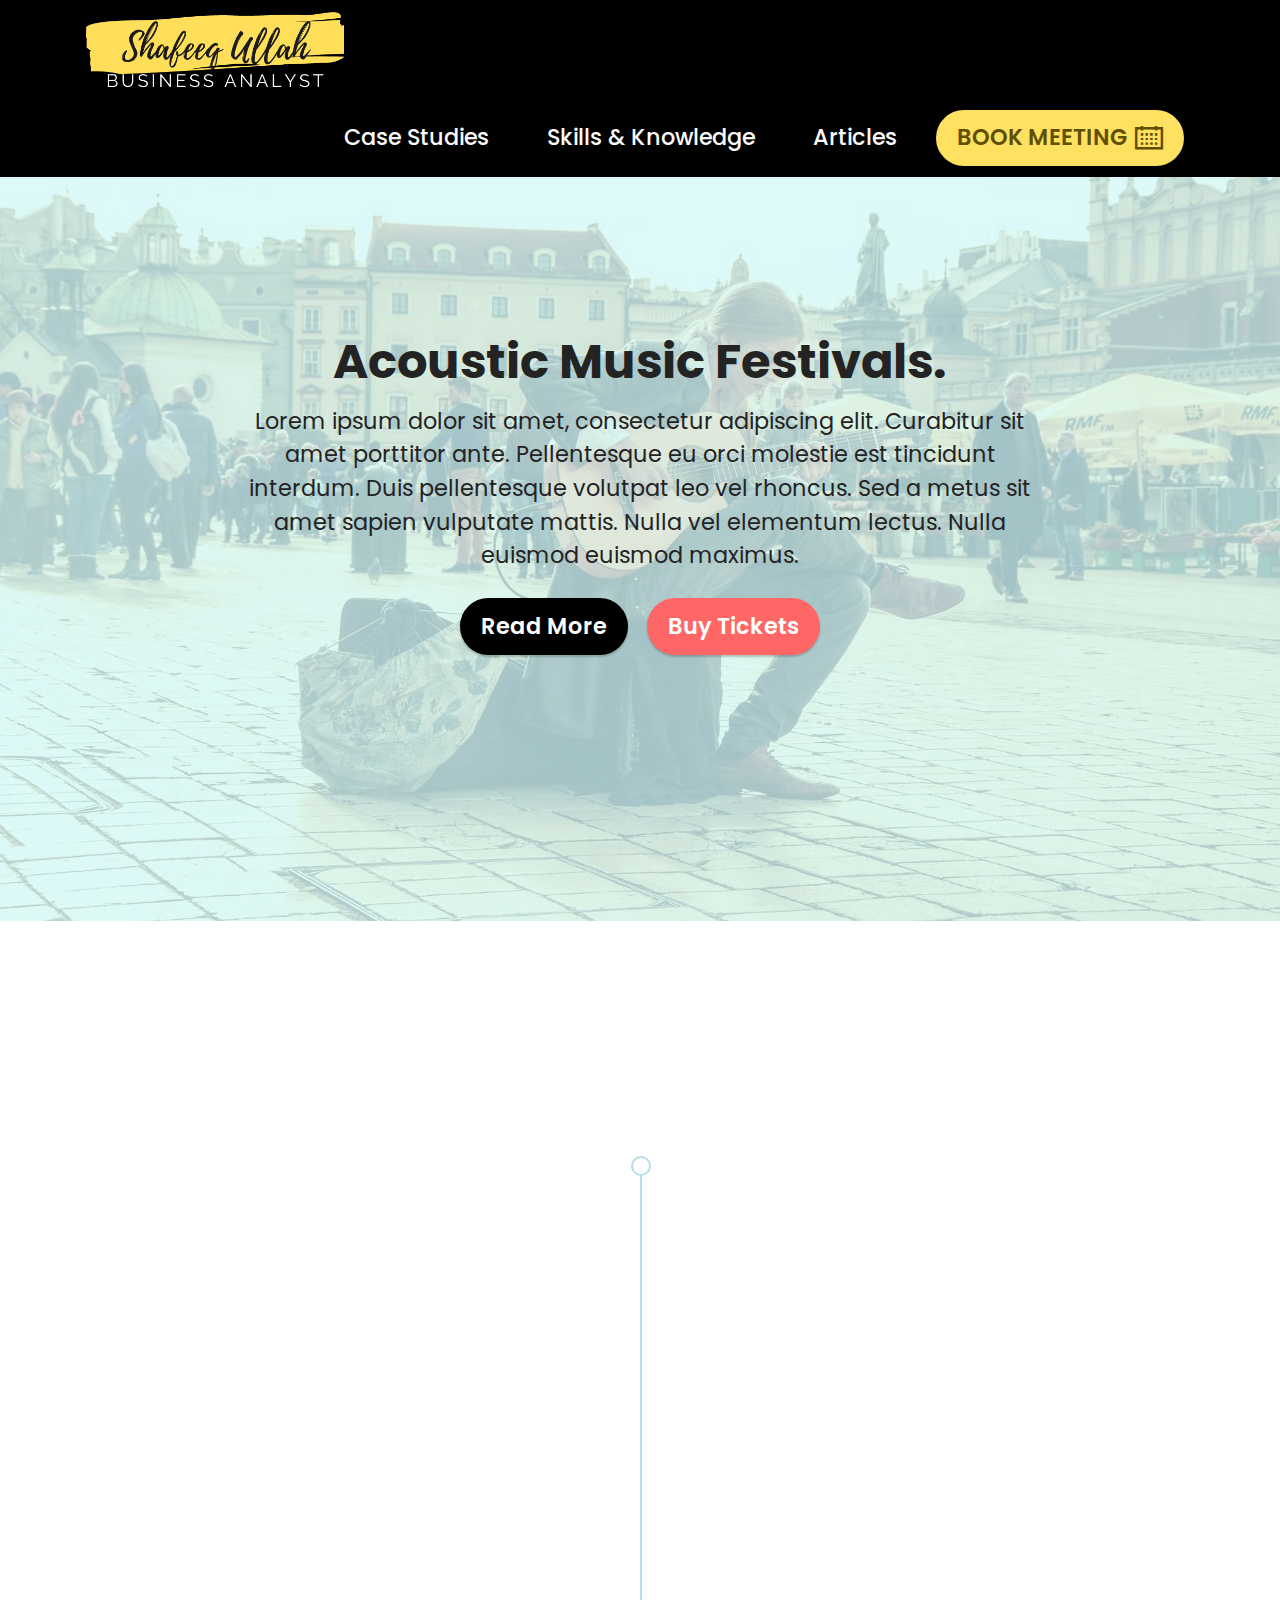
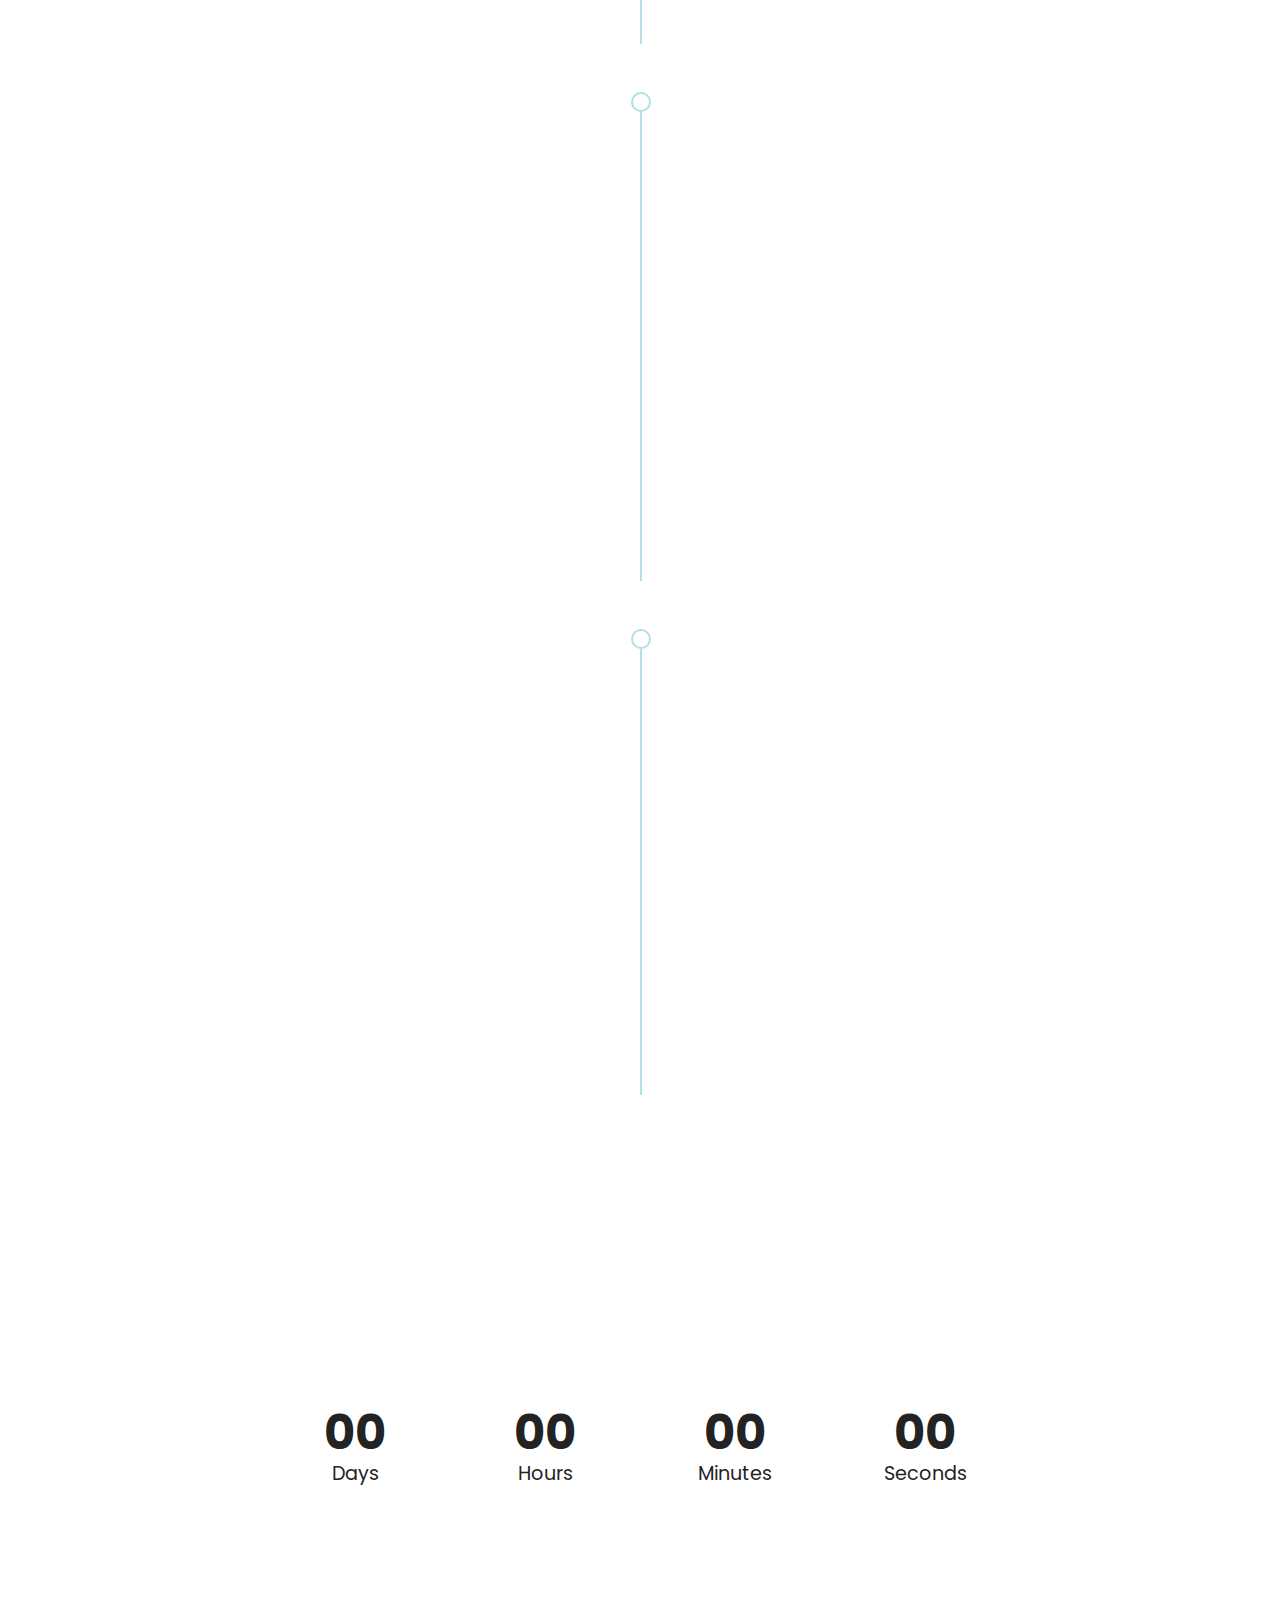
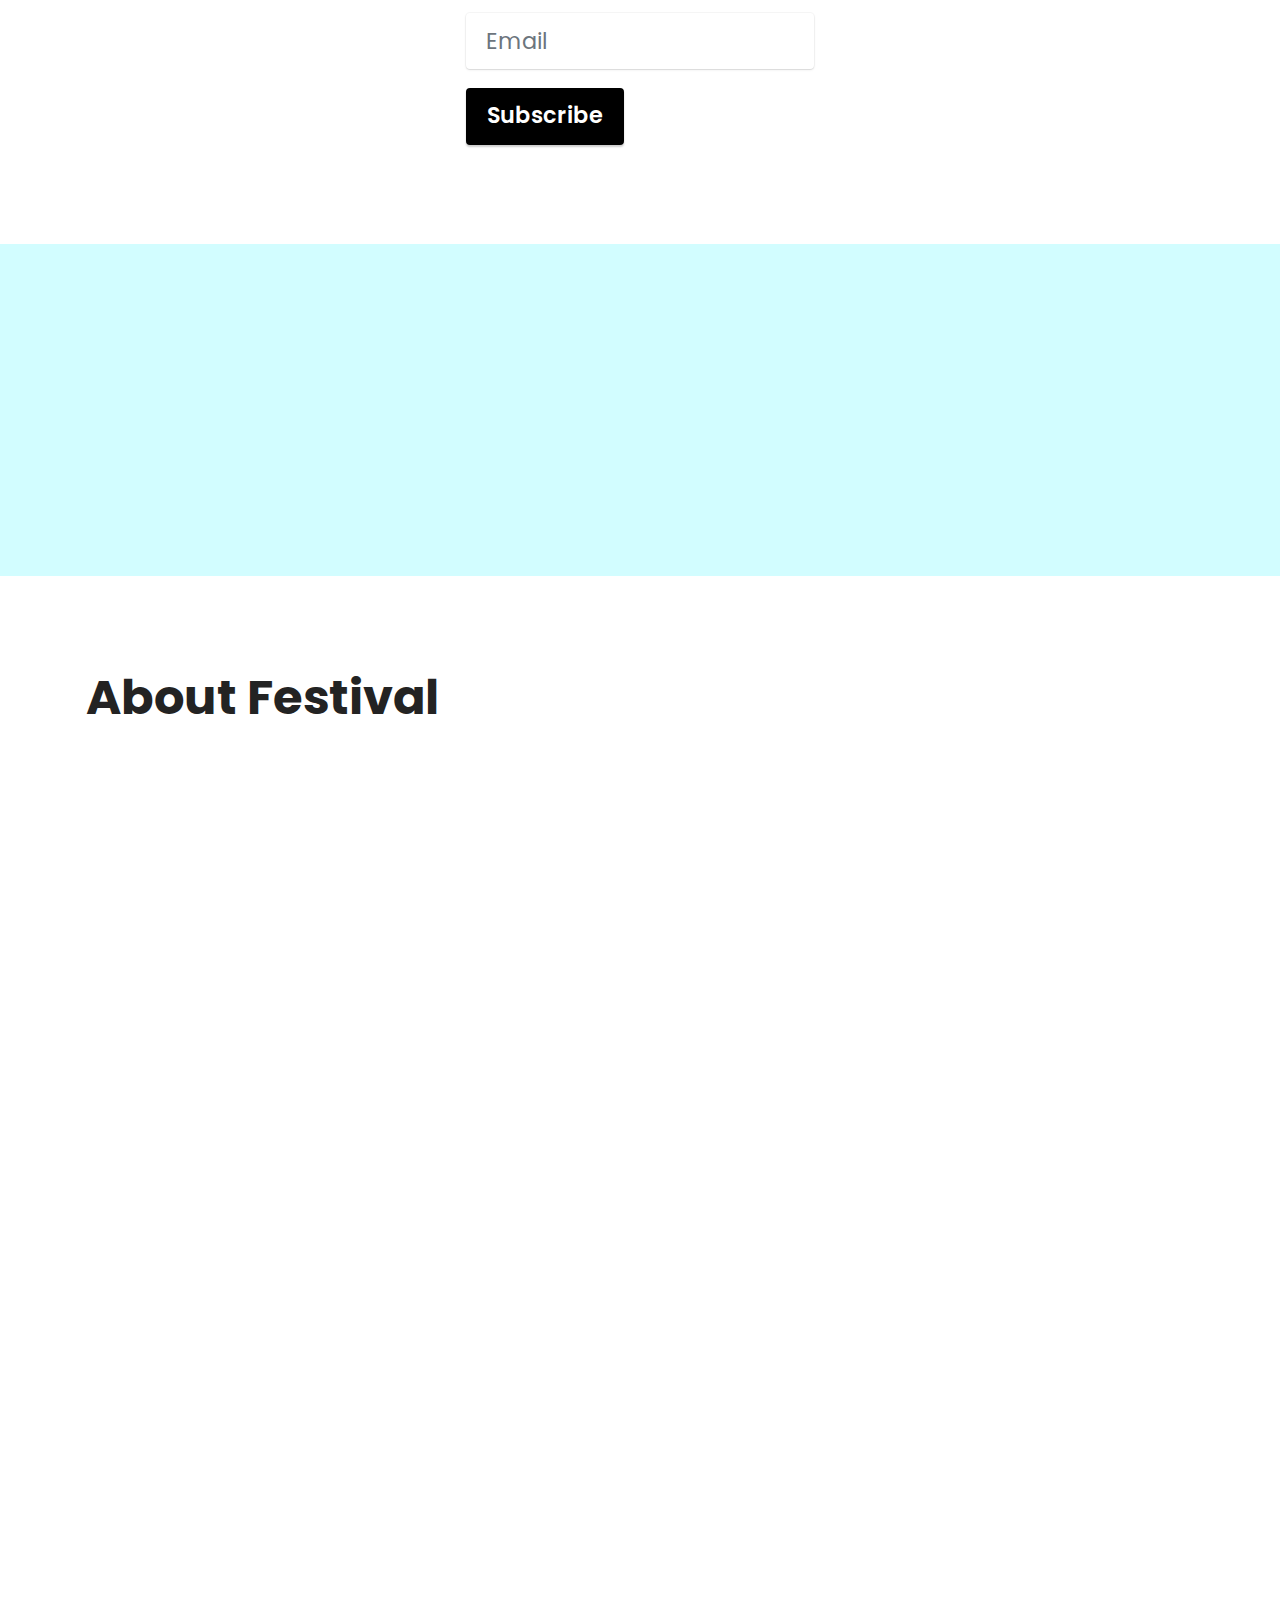
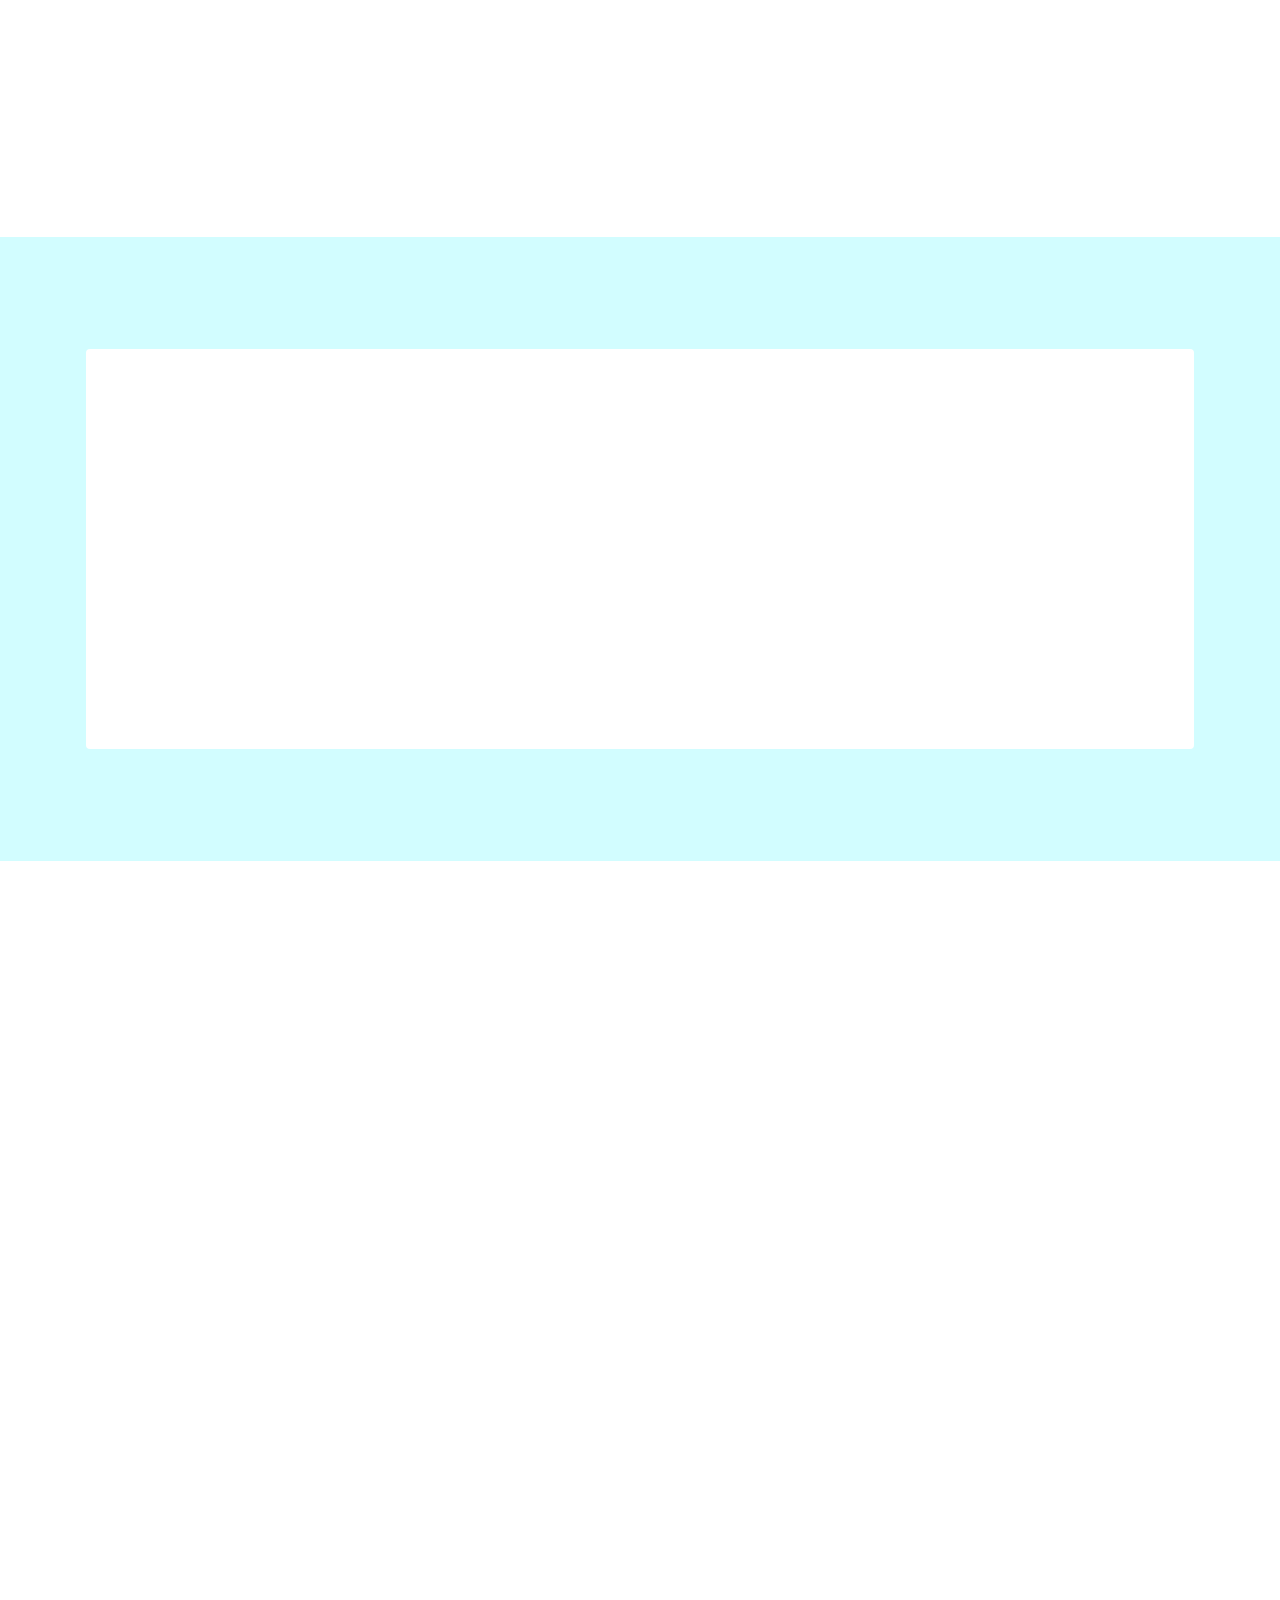
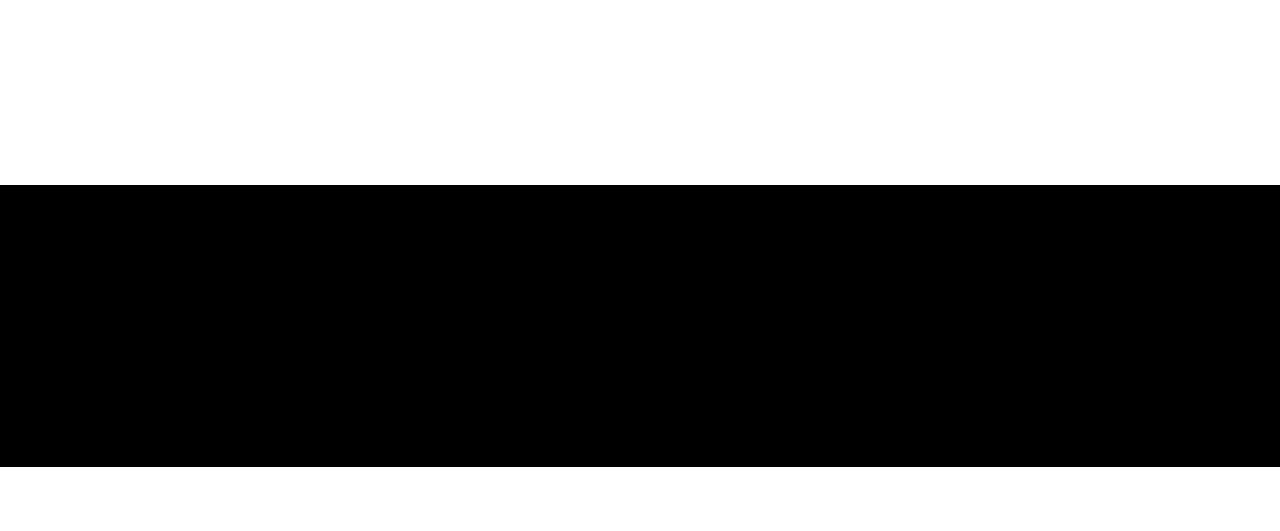
==== commit f918796e: "create github pages" ====
--- a/Articles.html
+++ b/Articles.html
@@ -39,7 +39,7 @@
         <div class="container">
             <div class="navbar-brand">
                 <span class="navbar-logo">
-                    <a href="http://www.shafeequllah.com">
+                    <a href="https://www.shafeeqmarketing.com">
                         <img src="assets/images/shafeeq-ullah-8.png" alt="Mobirise Website Builder" style="height: 5rem;">
                     </a>
                 </span>
@@ -72,7 +72,7 @@
     <div class="text-center container">
         <div class="row justify-content-center">
             <div class="col-md-12 col-lg-9">
-                <h1 class="mbr-section-title mbr-fonts-style mb-3 display-1"><strong>Acoustic Music Festival</strong></h1>
+                <h1 class="mbr-section-title mbr-fonts-style mb-3 display-1"><strong>Acoustic Music Festivals.</strong></h1>
                 <p class="mbr-text mbr-fonts-style display-4">
                     Lorem ipsum dolor sit amet, consectetur adipiscing elit. Curabitur sit amet porttitor ante. Pellentesque eu orci molestie est tincidunt interdum. Duis pellentesque volutpat leo vel rhoncus. Sed a metus sit amet sapien vulputate mattis. Nulla vel elementum lectus. Nulla euismod euismod maximus.</p>
                 <div class="mbr-section-btn mt-3"><a class="btn btn-primary display-4" href="https://mobiri.se">Read More</a>
@@ -194,7 +194,7 @@
         </div>
         <div class="row">
             <div class="col-lg-4 mx-auto mbr-form" data-form-type="formoid">
-                <form action="https://mobirise.eu/" method="POST" class="mbr-form form-with-styler" data-form-title="Form Name"><input type="hidden" name="email" data-form-email="true" value="e9PiyvgMJYii1pxmEa96u+VeJDMTFx/iMtRoscMwtZPFS1JhWQNPxsSRHlh1W7cHPwX62mhCr0kZkLPw9pdTJ8koLGp00KZ0a5bfPwn2ITKAYFS4GDNt2PjyJujTj+pr">
+                <form action="https://mobirise.eu/" method="POST" class="mbr-form form-with-styler" data-form-title="Form Name"><input type="hidden" name="email" data-form-email="true" value="a5j6C8S9qtja4N4TLO13CREgqlzr3vWGf607npvkZFkxxp5t1l74jjjII4K/EJzM+dlAcc0qZuG/5MuJax7ib6BcW2DEXO1ja+mWHdd/P2EFFMiwo5J+D0j3WqzjkAg6">
                     <div class="row">
                         <div hidden="hidden" data-form-alert="" class="alert alert-success col-12">Thanks for filling out the form!</div>
                         <div hidden="hidden" data-form-alert-danger="" class="alert alert-danger col-12">Oops...! some problem!</div>
@@ -399,7 +399,7 @@
             </div>
         </div>
     </div>
-</section><section class="display-7" style="padding: 0;align-items: center;justify-content: center;flex-wrap: wrap;    align-content: center;display: flex;position: relative;height: 4rem;"><a href="https://mobiri.se/" style="flex: 1 1;height: 4rem;position: absolute;width: 100%;z-index: 1;"><img alt="" style="height: 4rem;" src="[data-uri]"></a><p style="margin: 0;text-align: center;" class="display-7">Created with Mobirise &#8204;</p><a style="z-index:1" href="https://mobirise.com/html-builder.html">Free HTML Page Generator</a></section><script src="assets/bootstrap/js/bootstrap.bundle.min.js"></script>  <script src="assets/smoothscroll/smooth-scroll.js"></script>  <script src="assets/ytplayer/index.js"></script>  <script src="assets/countdown/countdown.js"></script>  <script src="assets/sociallikes/social-likes.js"></script>  <script src="assets/playervimeo/vimeo_player.js"></script>  <script src="assets/dropdown/js/navbar-dropdown.js"></script>  <script src="assets/theme/js/script.js"></script>  <script src="assets/formoid/formoid.min.js"></script>  
+</section><section class="display-7" style="padding: 0;align-items: center;justify-content: center;flex-wrap: wrap;    align-content: center;display: flex;position: relative;height: 4rem;"><a href="https://mobiri.se/" style="flex: 1 1;height: 4rem;position: absolute;width: 100%;z-index: 1;"><img alt="" style="height: 4rem;" src="[data-uri]"></a><p style="margin: 0;text-align: center;" class="display-7">Built with Mobirise &#8204;</p><a style="z-index:1" href="https://mobirise.com/website-maker.html">Free Web Site Maker</a></section><script src="assets/bootstrap/js/bootstrap.bundle.min.js"></script>  <script src="assets/smoothscroll/smooth-scroll.js"></script>  <script src="assets/ytplayer/index.js"></script>  <script src="assets/countdown/countdown.js"></script>  <script src="assets/sociallikes/social-likes.js"></script>  <script src="assets/playervimeo/vimeo_player.js"></script>  <script src="assets/dropdown/js/navbar-dropdown.js"></script>  <script src="assets/theme/js/script.js"></script>  <script src="assets/formoid/formoid.min.js"></script>  
   
   
   <input name="animation" type="hidden">
